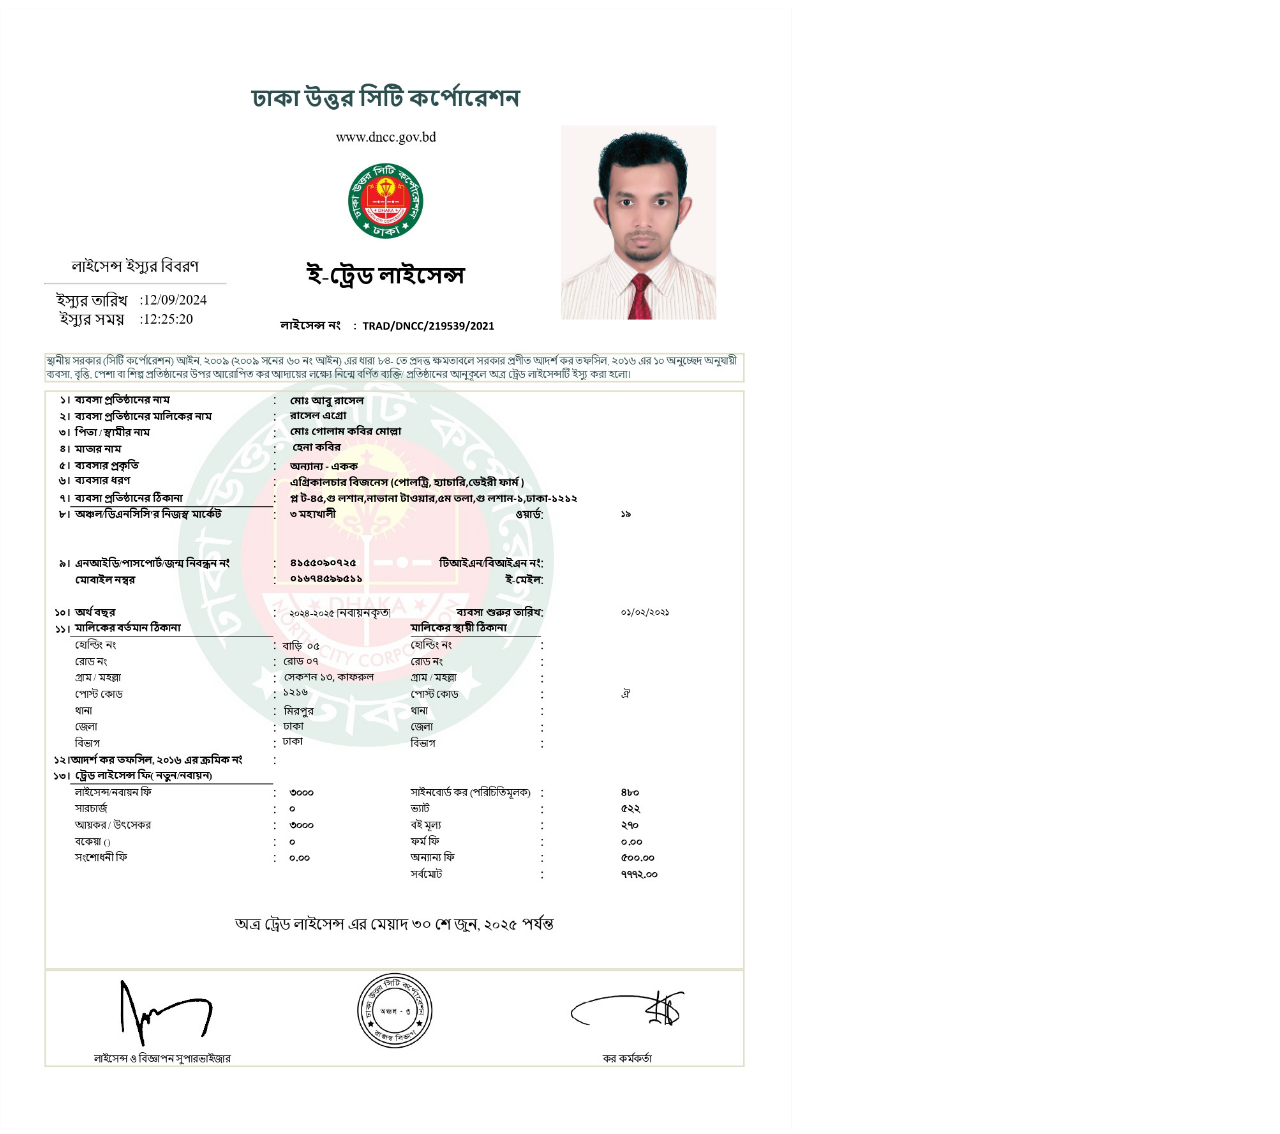
==== erevenue/verify_aburasel.html @ 947606eb "new verify upload" ====
<!DOCTYPE html>
<html lang="en">
<head>
    <meta charset="UTF-8">
    <meta name="viewport" content="width=device-width, initial-scale=1.0">
    <title>erevenue.dncc.gov.bd/Tradelicense</title>
</head>
<body>
<div class="responsive-svg">
    <svg xmlns="http://www.w3.org/2000/svg" xmlns:xlink="http://www.w3.org/1999/xlink" width="793" zoomAndPan="magnify" viewBox="0 0 595.5 842.249979" height="1122" preserveAspectRatio="xMidYMid meet" version="1.0">

        <defs><filter x="0%" y="0%" width="100%" height="100%" id="ca347795a6"><feColorMatrix values="0 0 0 0 1 0 0 0 0 1 0 0 0 0 1 0 0 0 1 0" color-interpolation-filters="sRGB"/></filter><g/><clipPath id="a474560cb1"><path d="M 0.015625 0 L 594.984375 0 L 594.984375 841.5 L 0.015625 841.5 Z M 0.015625 0 " clip-rule="nonzero"/></clipPath><mask id="fe76dacf97"><g filter="url(#ca347795a6)"><rect x="-59.55" width="714.6" fill="#000000" y="-84.224998" height="1010.699974" fill-opacity="0.06"/></g></mask><clipPath id="b9cc63bcd7"><path d="M 0.015625 0 L 594.984375 0 L 594.984375 841.5 L 0.015625 841.5 Z M 0.015625 0 " clip-rule="nonzero"/></clipPath><clipPath id="96a62cc7fd"><rect x="0" width="595" y="0" height="842"/></clipPath><clipPath id="a013ab4901"><path d="M 0.234375 0 L 594 0 L 594 841.5 L 0.234375 841.5 Z M 0.234375 0 " clip-rule="nonzero"/></clipPath><image x="0" y="0" width="1240" xlink:href="[data-uri]" id="14338bd825" height="1755" preserveAspectRatio="xMidYMid meet"/><clipPath id="6153fb9b30"><path d="M 393.550781 86.328125 L 550.882812 86.328125 L 550.882812 230.746094 L 393.550781 230.746094 Z M 393.550781 86.328125 " clip-rule="nonzero"/></clipPath><clipPath id="7b4accec4a"><path d="M 437 110.066406 L 528.777344 110.066406 L 528.777344 230.710938 L 437 230.710938 Z M 437 110.066406 " clip-rule="nonzero"/></clipPath><image x="0" y="0" width="492" xlink:href="[data-uri]" id="a92011d1c2" height="644" preserveAspectRatio="xMidYMid meet"/><clipPath id="199b1516e9"><path d="M 59.488281 59.472656 L 146.460938 59.472656 L 146.460938 175.546875 L 59.488281 175.546875 Z M 59.488281 59.472656 " clip-rule="nonzero"/></clipPath><clipPath id="2771f3cc74"><path d="M 421.1875 88 L 538 88 L 538 233.949219 L 421.1875 233.949219 Z M 421.1875 88 " clip-rule="nonzero"/></clipPath><image x="0" y="0" width="315" xlink:href="[data-uri]" id="2a05b6c22c" height="394" preserveAspectRatio="xMidYMid meet"/><clipPath id="799a0ade33"><path d="M 268.773438 228.710938 L 374.652344 228.710938 L 374.652344 249.574219 L 268.773438 249.574219 Z M 268.773438 228.710938 " clip-rule="nonzero"/></clipPath></defs><g clip-path="url(#a474560cb1)"><path fill="#ffffff" d="M 0.015625 0 L 594.984375 0 L 594.984375 841.5 L 0.015625 841.5 Z M 0.015625 0 " fill-opacity="1" fill-rule="nonzero"/><g mask="url(#fe76dacf97)"><g transform="matrix(1, 0, 0, 1, -0.000000000000000002, 0)"><g clip-path="url(#96a62cc7fd)"><g clip-path="url(#b9cc63bcd7)"><rect x="-131.01" width="857.52" fill="#eb8527" height="1212.839969" y="-185.294995" fill-opacity="1"/></g></g></g></g></g><g clip-path="url(#a013ab4901)"><g transform="matrix(0.47921, 0, 0, 0.479488, 0.232988, -0.000000000000109023)"><image x="0" y="0" width="1240" xlink:href="[data-uri]" height="1755" preserveAspectRatio="xMidYMid meet"/></g></g><g clip-path="url(#6153fb9b30)"><path fill="#ffffff" d="M 393.550781 86.328125 L 550.945312 86.328125 L 550.945312 230.746094 L 393.550781 230.746094 Z M 393.550781 86.328125 " fill-opacity="1" fill-rule="nonzero"/></g><g clip-path="url(#7b4accec4a)"><g transform="matrix(0.187333, 0, 0, 0.187333, 436.608273, 110.067606)"><image x="0" y="0" width="492" xlink:href="[data-uri]" height="644" preserveAspectRatio="xMidYMid meet"/></g></g><g clip-path="url(#199b1516e9)"><path fill="#ffffff" d="M 59.488281 59.472656 L 146.460938 59.472656 L 146.460938 175.664062 L 59.488281 175.664062 Z M 59.488281 59.472656 " fill-opacity="1" fill-rule="nonzero"/></g><g clip-path="url(#2771f3cc74)"><g transform="matrix(0.371098, 0, 0, 0.370863, 421.18679, 87.830251)"><image x="0" y="0" width="315" xlink:href="[data-uri]" height="394" preserveAspectRatio="xMidYMid meet"/></g></g><g clip-path="url(#799a0ade33)"><path fill="#ffffff" d="M 268.773438 228.710938 L 374.652344 228.710938 L 374.652344 249.574219 L 268.773438 249.574219 Z M 268.773438 228.710938 " fill-opacity="1" fill-rule="nonzero"/></g><g fill="#000000" fill-opacity="1"><g transform="translate(217.842954, 297.317217)"><g><path d="M 3.265625 -4.96875 L 3.265625 -4.09375 L 2.8125 -4.09375 C 2.570312 -3.976562 2.34375 -3.820312 2.125 -3.625 C 1.914062 -3.4375 1.742188 -3.210938 1.609375 -2.953125 C 1.484375 -2.703125 1.421875 -2.421875 1.421875 -2.109375 C 1.421875 -1.785156 1.46875 -1.53125 1.5625 -1.34375 C 1.65625 -1.164062 1.773438 -1.039062 1.921875 -0.96875 C 2.066406 -0.894531 2.210938 -0.859375 2.359375 -0.859375 C 2.453125 -0.859375 2.539062 -0.867188 2.625 -0.890625 C 2.71875 -0.910156 2.820312 -0.953125 2.9375 -1.015625 L 3.34375 -0.21875 C 3.164062 -0.113281 2.988281 -0.0390625 2.8125 0 C 2.644531 0.03125 2.46875 0.046875 2.28125 0.046875 C 1.6875 0.046875 1.210938 -0.132812 0.859375 -0.5 C 0.515625 -0.875 0.34375 -1.398438 0.34375 -2.078125 C 0.34375 -2.515625 0.429688 -2.921875 0.609375 -3.296875 C 0.785156 -3.671875 1.019531 -4.003906 1.3125 -4.296875 C 1.613281 -4.585938 1.945312 -4.8125 2.3125 -4.96875 Z M 3.265625 -4.96875 "/></g></g></g><g fill="#000000" fill-opacity="1"><g transform="translate(221.03227, 297.317217)"><g><path d="M 5.234375 -4.96875 L 5.234375 -4.09375 L 4.46875 -4.09375 L 4.46875 0 L 3.421875 0 L 3.421875 -1.21875 C 3.160156 -1.507812 2.898438 -1.742188 2.640625 -1.921875 C 2.378906 -2.109375 2.128906 -2.203125 1.890625 -2.203125 C 1.753906 -2.203125 1.640625 -2.171875 1.546875 -2.109375 C 1.453125 -2.046875 1.40625 -1.945312 1.40625 -1.8125 C 1.40625 -1.695312 1.445312 -1.597656 1.53125 -1.515625 C 1.613281 -1.429688 1.753906 -1.351562 1.953125 -1.28125 L 1.484375 -0.40625 C 1.117188 -0.539062 0.832031 -0.738281 0.625 -1 C 0.414062 -1.257812 0.3125 -1.539062 0.3125 -1.84375 C 0.3125 -2.101562 0.363281 -2.316406 0.46875 -2.484375 C 0.582031 -2.660156 0.726562 -2.796875 0.90625 -2.890625 C 1.09375 -2.984375 1.285156 -3.039062 1.484375 -3.0625 C 1.429688 -3.1875 1.351562 -3.285156 1.25 -3.359375 C 1.144531 -3.429688 1 -3.488281 0.8125 -3.53125 C 0.632812 -3.570312 0.40625 -3.609375 0.125 -3.640625 L 0.234375 -4.09375 L -0.078125 -4.09375 L -0.078125 -4.96875 Z M 3.421875 -4.09375 L 1.703125 -4.09375 C 1.953125 -3.976562 2.144531 -3.828125 2.28125 -3.640625 C 2.414062 -3.460938 2.503906 -3.222656 2.546875 -2.921875 C 2.835938 -2.804688 3.128906 -2.601562 3.421875 -2.3125 C 3.421875 -2.40625 3.421875 -2.5 3.421875 -2.59375 C 3.421875 -2.6875 3.421875 -2.773438 3.421875 -2.859375 Z M 3.421875 -4.09375 "/></g></g></g><g fill="#000000" fill-opacity="1"><g transform="translate(226.187923, 297.317217)"><g><path d="M 2.515625 -4.96875 L 2.515625 -4.09375 L 1.75 -4.09375 L 1.75 0 L 0.6875 0 L 0.6875 -3.546875 C 0.625 -3.710938 0.53125 -3.84375 0.40625 -3.9375 C 0.289062 -4.039062 0.140625 -4.09375 -0.046875 -4.09375 L -0.078125 -4.09375 L -0.078125 -4.96875 L 0.078125 -4.96875 C 0.203125 -4.96875 0.316406 -4.9375 0.421875 -4.875 C 0.523438 -4.8125 0.625 -4.675781 0.71875 -4.46875 C 0.707031 -4.5 0.695312 -4.5625 0.6875 -4.65625 C 0.6875 -4.75 0.6875 -4.832031 0.6875 -4.90625 L 0.6875 -5.5 L 1.546875 -5.5 L 1.734375 -4.96875 Z M 2.515625 -4.96875 "/></g></g></g><g fill="#000000" fill-opacity="1"><g transform="translate(228.617874, 297.317217)"><g><path d="M 0.515625 -3.796875 C 0.515625 -4.023438 0.566406 -4.226562 0.671875 -4.40625 C 0.785156 -4.582031 0.9375 -4.71875 1.125 -4.8125 C 1.3125 -4.914062 1.519531 -4.96875 1.75 -4.96875 C 1.988281 -4.96875 2.195312 -4.914062 2.375 -4.8125 C 2.5625 -4.71875 2.707031 -4.582031 2.8125 -4.40625 C 2.925781 -4.226562 2.984375 -4.023438 2.984375 -3.796875 C 2.984375 -3.554688 2.925781 -3.347656 2.8125 -3.171875 C 2.707031 -2.992188 2.5625 -2.851562 2.375 -2.75 C 2.195312 -2.644531 1.988281 -2.59375 1.75 -2.59375 C 1.519531 -2.59375 1.3125 -2.640625 1.125 -2.734375 C 0.9375 -2.835938 0.785156 -2.976562 0.671875 -3.15625 C 0.566406 -3.34375 0.515625 -3.554688 0.515625 -3.796875 Z M 1.3125 -3.796875 C 1.3125 -3.660156 1.351562 -3.550781 1.4375 -3.46875 C 1.519531 -3.394531 1.625 -3.359375 1.75 -3.359375 C 1.875 -3.359375 1.976562 -3.394531 2.0625 -3.46875 C 2.144531 -3.550781 2.1875 -3.660156 2.1875 -3.796875 C 2.1875 -3.910156 2.144531 -4.007812 2.0625 -4.09375 C 1.976562 -4.175781 1.875 -4.21875 1.75 -4.21875 C 1.625 -4.21875 1.519531 -4.175781 1.4375 -4.09375 C 1.351562 -4.007812 1.3125 -3.910156 1.3125 -3.796875 Z M 0.515625 -1.1875 C 0.515625 -1.414062 0.566406 -1.617188 0.671875 -1.796875 C 0.785156 -1.984375 0.9375 -2.125 1.125 -2.21875 C 1.3125 -2.320312 1.519531 -2.375 1.75 -2.375 C 1.988281 -2.375 2.195312 -2.320312 2.375 -2.21875 C 2.5625 -2.125 2.707031 -1.984375 2.8125 -1.796875 C 2.925781 -1.617188 2.984375 -1.414062 2.984375 -1.1875 C 2.984375 -0.957031 2.925781 -0.75 2.8125 -0.5625 C 2.707031 -0.382812 2.5625 -0.242188 2.375 -0.140625 C 2.195312 -0.046875 1.988281 0 1.75 0 C 1.519531 0 1.3125 -0.046875 1.125 -0.140625 C 0.9375 -0.242188 0.785156 -0.382812 0.671875 -0.5625 C 0.566406 -0.738281 0.515625 -0.945312 0.515625 -1.1875 Z M 1.3125 -1.1875 C 1.3125 -1.0625 1.351562 -0.957031 1.4375 -0.875 C 1.519531 -0.789062 1.625 -0.75 1.75 -0.75 C 1.875 -0.75 1.976562 -0.789062 2.0625 -0.875 C 2.144531 -0.957031 2.1875 -1.0625 2.1875 -1.1875 C 2.1875 -1.3125 2.144531 -1.414062 2.0625 -1.5 C 1.976562 -1.582031 1.875 -1.625 1.75 -1.625 C 1.625 -1.625 1.519531 -1.582031 1.4375 -1.5 C 1.351562 -1.414062 1.3125 -1.3125 1.3125 -1.1875 Z M 1.3125 -1.1875 "/></g></g></g><g fill="#000000" fill-opacity="1"><g transform="translate(232.118927, 297.317217)"><g/></g></g><g fill="#000000" fill-opacity="1"><g transform="translate(233.925985, 297.317217)"><g><path d="M 3.1875 -0.65625 C 2.75 -0.65625 2.335938 -0.738281 1.953125 -0.90625 C 1.578125 -1.082031 1.234375 -1.375 0.921875 -1.78125 C 0.617188 -2.1875 0.351562 -2.734375 0.125 -3.421875 L 1.125 -3.703125 C 1.289062 -3.203125 1.46875 -2.796875 1.65625 -2.484375 C 1.84375 -2.171875 2.054688 -1.941406 2.296875 -1.796875 C 2.535156 -1.648438 2.816406 -1.578125 3.140625 -1.578125 C 3.515625 -1.578125 3.789062 -1.648438 3.96875 -1.796875 C 4.144531 -1.941406 4.234375 -2.140625 4.234375 -2.390625 C 4.234375 -2.585938 4.175781 -2.742188 4.0625 -2.859375 C 3.957031 -2.972656 3.820312 -3.03125 3.65625 -3.03125 C 3.53125 -3.03125 3.4375 -3 3.375 -2.9375 C 3.3125 -2.882812 3.28125 -2.8125 3.28125 -2.71875 C 3.28125 -2.625 3.300781 -2.53125 3.34375 -2.4375 L 2.359375 -2.28125 C 2.304688 -2.382812 2.269531 -2.484375 2.25 -2.578125 C 2.226562 -2.671875 2.21875 -2.753906 2.21875 -2.828125 C 2.21875 -3.023438 2.253906 -3.1875 2.328125 -3.3125 C 2.398438 -3.445312 2.492188 -3.554688 2.609375 -3.640625 C 2.523438 -3.835938 2.347656 -3.988281 2.078125 -4.09375 L -0.078125 -4.09375 L -0.078125 -4.96875 L 7.796875 -4.96875 C 7.898438 -4.96875 8.003906 -4.929688 8.109375 -4.859375 C 8.210938 -4.785156 8.3125 -4.65625 8.40625 -4.46875 C 8.394531 -4.5 8.382812 -4.5625 8.375 -4.65625 C 8.375 -4.75 8.375 -4.832031 8.375 -4.90625 L 8.375 -5.5 L 9.234375 -5.5 L 9.421875 -4.96875 L 10.1875 -4.96875 L 10.1875 -4.09375 L 9.421875 -4.09375 L 9.421875 0 L 8.375 0 L 8.375 -3.546875 C 8.28125 -3.742188 8.1875 -3.882812 8.09375 -3.96875 C 8 -4.050781 7.882812 -4.09375 7.75 -4.09375 L 6.984375 -4.09375 L 6.984375 0 L 5.9375 0 C 5.8125 -0.238281 5.640625 -0.445312 5.421875 -0.625 C 5.203125 -0.8125 4.984375 -0.972656 4.765625 -1.109375 C 4.597656 -0.960938 4.382812 -0.847656 4.125 -0.765625 C 3.863281 -0.691406 3.550781 -0.65625 3.1875 -0.65625 Z M 5.296875 -2.265625 C 5.296875 -2.097656 5.269531 -1.9375 5.21875 -1.78125 C 5.53125 -1.570312 5.773438 -1.367188 5.953125 -1.171875 C 5.941406 -1.335938 5.9375 -1.523438 5.9375 -1.734375 L 5.9375 -4.09375 L 3.40625 -4.09375 C 3.476562 -4.03125 3.535156 -3.960938 3.578125 -3.890625 C 3.941406 -3.878906 4.25 -3.800781 4.5 -3.65625 C 4.75 -3.507812 4.941406 -3.316406 5.078125 -3.078125 C 5.222656 -2.835938 5.296875 -2.566406 5.296875 -2.265625 Z M 5.296875 -2.265625 "/></g></g></g><g fill="#000000" fill-opacity="1"><g transform="translate(244.02947, 297.317217)"><g><path d="M 5.109375 -4.96875 L 5.109375 -4.09375 L 4.34375 -4.09375 L 4.34375 0 L 3.28125 0 C 2.988281 -0.425781 2.601562 -0.773438 2.125 -1.046875 C 1.65625 -1.328125 1.125 -1.519531 0.53125 -1.625 L 0.125 -2.5625 C 0.59375 -2.820312 1.101562 -3.078125 1.65625 -3.328125 C 2.21875 -3.578125 2.769531 -3.773438 3.3125 -3.921875 L 3.3125 -4.09375 L -0.078125 -4.09375 L -0.078125 -4.96875 Z M 1.46875 -2.21875 C 1.769531 -2.164062 2.082031 -2.050781 2.40625 -1.875 C 2.726562 -1.707031 3.023438 -1.484375 3.296875 -1.203125 C 3.285156 -1.359375 3.28125 -1.507812 3.28125 -1.65625 L 3.28125 -2.96875 C 2.96875 -2.863281 2.664062 -2.75 2.375 -2.625 C 2.082031 -2.507812 1.78125 -2.375 1.46875 -2.21875 Z M 1.46875 -2.21875 "/></g></g></g><g fill="#000000" fill-opacity="1"><g transform="translate(249.0572, 297.317217)"><g><path d="M -2.453125 2.125 C -2.628906 2.125 -2.8125 2.09375 -3 2.03125 C -3.195312 1.96875 -3.363281 1.863281 -3.5 1.71875 C -3.632812 1.570312 -3.703125 1.378906 -3.703125 1.140625 C -3.703125 0.847656 -3.59375 0.613281 -3.375 0.4375 C -3.15625 0.257812 -2.832031 0.171875 -2.40625 0.171875 C -2.175781 0.171875 -1.957031 0.1875 -1.75 0.21875 L -1.75 -0.125 L -0.6875 -0.125 L -0.6875 0.265625 C -0.6875 0.367188 -0.691406 0.46875 -0.703125 0.5625 C -0.484375 0.675781 -0.253906 0.8125 -0.015625 0.96875 C 0.222656 1.125 0.472656 1.300781 0.734375 1.5 L 0.15625 2.171875 C -0.226562 1.816406 -0.585938 1.539062 -0.921875 1.34375 C -1.035156 1.550781 -1.210938 1.734375 -1.453125 1.890625 C -1.691406 2.046875 -2.023438 2.125 -2.453125 2.125 Z M -2.734375 1.171875 C -2.734375 1.347656 -2.613281 1.4375 -2.375 1.4375 C -2.195312 1.4375 -2.0625 1.382812 -1.96875 1.28125 C -1.882812 1.1875 -1.828125 1.070312 -1.796875 0.9375 C -1.960938 0.894531 -2.117188 0.875 -2.265625 0.875 C -2.429688 0.875 -2.550781 0.898438 -2.625 0.953125 C -2.695312 1.015625 -2.734375 1.085938 -2.734375 1.171875 Z M -2.734375 1.171875 "/></g></g></g><g fill="#000000" fill-opacity="1"><g transform="translate(249.05723, 297.317217)"><g/></g></g><g fill="#000000" fill-opacity="1"><g transform="translate(250.864288, 297.317217)"><g><path d="M 5.109375 -4.96875 L 5.109375 -4.09375 L 4.34375 -4.09375 L 4.34375 0 L 3.28125 0 C 2.988281 -0.425781 2.601562 -0.773438 2.125 -1.046875 C 1.65625 -1.328125 1.125 -1.519531 0.53125 -1.625 L 0.125 -2.5625 C 0.59375 -2.820312 1.101562 -3.078125 1.65625 -3.328125 C 2.21875 -3.578125 2.769531 -3.773438 3.3125 -3.921875 L 3.3125 -4.09375 L -0.078125 -4.09375 L -0.078125 -4.96875 Z M 1.46875 -2.21875 C 1.769531 -2.164062 2.082031 -2.050781 2.40625 -1.875 C 2.726562 -1.707031 3.023438 -1.484375 3.296875 -1.203125 C 3.285156 -1.359375 3.28125 -1.507812 3.28125 -1.65625 L 3.28125 -2.96875 C 2.96875 -2.863281 2.664062 -2.75 2.375 -2.625 C 2.082031 -2.507812 1.78125 -2.375 1.46875 -2.21875 Z M 1.359375 0.09375 C 1.203125 0.09375 1.066406 0.0351562 0.953125 -0.078125 C 0.835938 -0.191406 0.78125 -0.332031 0.78125 -0.5 C 0.78125 -0.664062 0.835938 -0.804688 0.953125 -0.921875 C 1.066406 -1.035156 1.203125 -1.09375 1.359375 -1.09375 C 1.523438 -1.09375 1.664062 -1.035156 1.78125 -0.921875 C 1.894531 -0.804688 1.953125 -0.664062 1.953125 -0.5 C 1.953125 -0.332031 1.894531 -0.191406 1.78125 -0.078125 C 1.664062 0.0351562 1.523438 0.09375 1.359375 0.09375 Z M 1.359375 0.09375 "/></g></g></g><g fill="#000000" fill-opacity="1"><g transform="translate(255.892049, 297.317217)"><g><path d="M 2.515625 -4.96875 L 2.515625 -4.09375 L 1.75 -4.09375 L 1.75 0 L 0.6875 0 L 0.6875 -3.546875 C 0.625 -3.710938 0.53125 -3.84375 0.40625 -3.9375 C 0.289062 -4.039062 0.140625 -4.09375 -0.046875 -4.09375 L -0.078125 -4.09375 L -0.078125 -4.96875 L 0.078125 -4.96875 C 0.203125 -4.96875 0.316406 -4.9375 0.421875 -4.875 C 0.523438 -4.8125 0.625 -4.675781 0.71875 -4.46875 C 0.707031 -4.5 0.695312 -4.5625 0.6875 -4.65625 C 0.6875 -4.75 0.6875 -4.832031 0.6875 -4.90625 L 0.6875 -5.5 L 1.546875 -5.5 L 1.734375 -4.96875 Z M 2.515625 -4.96875 "/></g></g></g><g fill="#000000" fill-opacity="1"><g transform="translate(258.322001, 297.317217)"><g><path d="M 3.265625 -4.96875 L 3.265625 -4.09375 L 2.8125 -4.09375 C 2.570312 -3.976562 2.34375 -3.820312 2.125 -3.625 C 1.914062 -3.4375 1.742188 -3.210938 1.609375 -2.953125 C 1.484375 -2.703125 1.421875 -2.421875 1.421875 -2.109375 C 1.421875 -1.785156 1.46875 -1.53125 1.5625 -1.34375 C 1.65625 -1.164062 1.773438 -1.039062 1.921875 -0.96875 C 2.066406 -0.894531 2.210938 -0.859375 2.359375 -0.859375 C 2.453125 -0.859375 2.539062 -0.867188 2.625 -0.890625 C 2.71875 -0.910156 2.820312 -0.953125 2.9375 -1.015625 L 3.34375 -0.21875 C 3.164062 -0.113281 2.988281 -0.0390625 2.8125 0 C 2.644531 0.03125 2.46875 0.046875 2.28125 0.046875 C 1.6875 0.046875 1.210938 -0.132812 0.859375 -0.5 C 0.515625 -0.875 0.34375 -1.398438 0.34375 -2.078125 C 0.34375 -2.503906 0.425781 -2.890625 0.59375 -3.234375 C 0.769531 -3.585938 1.007812 -3.878906 1.3125 -4.109375 C 1.1875 -4.097656 1 -4.09375 0.75 -4.09375 L -0.078125 -4.09375 L -0.078125 -4.96875 Z M 3.265625 -4.96875 "/></g></g></g><g fill="#000000" fill-opacity="1"><g transform="translate(261.511317, 297.317217)"><g><path d="M 5.75 -4.96875 L 5.75 -4.09375 L 4.96875 -4.09375 L 4.96875 0 L 3.921875 0 L 3.921875 -2.40625 C 3.796875 -2.53125 3.679688 -2.59375 3.578125 -2.59375 C 3.503906 -2.59375 3.441406 -2.570312 3.390625 -2.53125 C 3.335938 -2.5 3.273438 -2.425781 3.203125 -2.3125 C 3.128906 -2.195312 3.019531 -2.03125 2.875 -1.8125 C 2.644531 -1.445312 2.4375 -1.191406 2.25 -1.046875 C 2.0625 -0.898438 1.828125 -0.828125 1.546875 -0.828125 C 1.304688 -0.828125 1.078125 -0.890625 0.859375 -1.015625 C 0.648438 -1.140625 0.4375 -1.390625 0.21875 -1.765625 L 0.953125 -2.21875 C 1.066406 -2.050781 1.160156 -1.929688 1.234375 -1.859375 C 1.304688 -1.785156 1.394531 -1.75 1.5 -1.75 C 1.5625 -1.75 1.625 -1.765625 1.6875 -1.796875 C 1.75 -1.828125 1.828125 -1.910156 1.921875 -2.046875 C 1.878906 -2.347656 1.832031 -2.59375 1.78125 -2.78125 C 1.726562 -2.96875 1.640625 -3.109375 1.515625 -3.203125 C 1.390625 -3.316406 1.21875 -3.398438 1 -3.453125 C 0.789062 -3.503906 0.523438 -3.550781 0.203125 -3.59375 L 0.359375 -4.09375 L -0.078125 -4.09375 L -0.078125 -4.96875 Z M 3.921875 -4.09375 L 1.640625 -4.09375 C 1.953125 -4 2.171875 -3.863281 2.296875 -3.6875 C 2.421875 -3.519531 2.503906 -3.28125 2.546875 -2.96875 C 2.660156 -3.15625 2.773438 -3.285156 2.890625 -3.359375 C 3.003906 -3.441406 3.140625 -3.484375 3.296875 -3.484375 C 3.421875 -3.484375 3.53125 -3.457031 3.625 -3.40625 C 3.726562 -3.363281 3.832031 -3.296875 3.9375 -3.203125 C 3.925781 -3.273438 3.921875 -3.351562 3.921875 -3.4375 C 3.921875 -3.519531 3.921875 -3.601562 3.921875 -3.6875 Z M 3.921875 -4.09375 "/></g></g></g><g fill="#000000" fill-opacity="1"><g transform="translate(267.17055, 297.317217)"><g><path d="M 6.28125 -4.96875 L 6.28125 -4.09375 L 5.515625 -4.09375 L 5.515625 0 L 4.46875 0 L 4.46875 -2.375 C 4.394531 -2.445312 4.316406 -2.503906 4.234375 -2.546875 C 4.160156 -2.597656 4.070312 -2.625 3.96875 -2.625 C 3.882812 -2.625 3.796875 -2.59375 3.703125 -2.53125 C 3.609375 -2.46875 3.5625 -2.328125 3.5625 -2.109375 C 3.5625 -2.015625 3.566406 -1.929688 3.578125 -1.859375 L 2.6875 -1.796875 C 2.632812 -2.054688 2.535156 -2.265625 2.390625 -2.421875 C 2.242188 -2.578125 2.050781 -2.65625 1.8125 -2.65625 C 1.65625 -2.65625 1.53125 -2.617188 1.4375 -2.546875 C 1.351562 -2.472656 1.3125 -2.367188 1.3125 -2.234375 C 1.3125 -2.046875 1.390625 -1.894531 1.546875 -1.78125 C 1.703125 -1.675781 1.890625 -1.59375 2.109375 -1.53125 L 1.796875 -0.625 C 1.316406 -0.757812 0.9375 -0.960938 0.65625 -1.234375 C 0.375 -1.515625 0.234375 -1.863281 0.234375 -2.28125 C 0.234375 -2.550781 0.296875 -2.78125 0.421875 -2.96875 C 0.554688 -3.15625 0.734375 -3.300781 0.953125 -3.40625 C 1.171875 -3.507812 1.410156 -3.5625 1.671875 -3.5625 C 1.960938 -3.5625 2.207031 -3.515625 2.40625 -3.421875 C 2.601562 -3.335938 2.804688 -3.207031 3.015625 -3.03125 C 3.078125 -3.1875 3.175781 -3.304688 3.3125 -3.390625 C 3.457031 -3.484375 3.609375 -3.53125 3.765625 -3.53125 C 3.898438 -3.53125 4.023438 -3.507812 4.140625 -3.46875 C 4.265625 -3.425781 4.378906 -3.363281 4.484375 -3.28125 C 4.472656 -3.425781 4.46875 -3.5625 4.46875 -3.6875 L 4.46875 -4.09375 L -0.078125 -4.09375 L -0.078125 -4.96875 Z M 6.28125 -4.96875 "/></g></g></g><g fill="#000000" fill-opacity="1"><g transform="translate(217.854662, 308.49336)"><g><path d="M 5.109375 -4.96875 L 5.109375 -4.09375 L 4.328125 -4.09375 L 4.328125 0 L 3.28125 0 C 2.976562 -0.425781 2.59375 -0.773438 2.125 -1.046875 C 1.65625 -1.328125 1.125 -1.519531 0.53125 -1.625 L 0.125 -2.5625 C 0.59375 -2.820312 1.101562 -3.070312 1.65625 -3.3125 C 2.207031 -3.5625 2.757812 -3.757812 3.3125 -3.90625 L 3.3125 -4.09375 L -0.078125 -4.09375 L -0.078125 -4.96875 Z M 1.46875 -2.21875 C 1.769531 -2.15625 2.082031 -2.039062 2.40625 -1.875 C 2.726562 -1.707031 3.023438 -1.484375 3.296875 -1.203125 C 3.285156 -1.359375 3.28125 -1.507812 3.28125 -1.65625 L 3.28125 -2.96875 C 2.96875 -2.863281 2.664062 -2.75 2.375 -2.625 C 2.082031 -2.5 1.78125 -2.363281 1.46875 -2.21875 Z M 1.359375 0.09375 C 1.191406 0.09375 1.050781 0.0351562 0.9375 -0.078125 C 0.820312 -0.191406 0.765625 -0.332031 0.765625 -0.5 C 0.765625 -0.664062 0.820312 -0.804688 0.9375 -0.921875 C 1.050781 -1.035156 1.191406 -1.09375 1.359375 -1.09375 C 1.523438 -1.09375 1.660156 -1.035156 1.765625 -0.921875 C 1.878906 -0.804688 1.9375 -0.664062 1.9375 -0.5 C 1.9375 -0.332031 1.878906 -0.191406 1.765625 -0.078125 C 1.660156 0.0351562 1.523438 0.09375 1.359375 0.09375 Z M 1.359375 0.09375 "/></g></g></g><g fill="#000000" fill-opacity="1"><g transform="translate(222.877327, 308.49336)"><g><path d="M 2.5 -4.96875 L 2.5 -4.09375 L 1.734375 -4.09375 L 1.734375 0 L 0.6875 0 L 0.6875 -3.546875 C 0.625 -3.710938 0.53125 -3.84375 0.40625 -3.9375 C 0.289062 -4.039062 0.140625 -4.09375 -0.046875 -4.09375 L -0.078125 -4.09375 L -0.078125 -4.96875 L 0.078125 -4.96875 C 0.203125 -4.96875 0.316406 -4.9375 0.421875 -4.875 C 0.523438 -4.8125 0.625 -4.675781 0.71875 -4.46875 C 0.707031 -4.488281 0.695312 -4.546875 0.6875 -4.640625 C 0.6875 -4.742188 0.6875 -4.828125 0.6875 -4.890625 L 0.6875 -5.5 L 1.546875 -5.5 L 1.734375 -4.96875 Z M 2.5 -4.96875 "/></g></g></g><g fill="#000000" fill-opacity="1"><g transform="translate(225.304814, 308.49336)"><g><path d="M 3.265625 -4.96875 L 3.265625 -4.09375 L 2.8125 -4.09375 C 2.5625 -3.96875 2.332031 -3.8125 2.125 -3.625 C 1.914062 -3.4375 1.742188 -3.210938 1.609375 -2.953125 C 1.472656 -2.703125 1.40625 -2.414062 1.40625 -2.09375 C 1.40625 -1.78125 1.453125 -1.53125 1.546875 -1.34375 C 1.648438 -1.164062 1.769531 -1.039062 1.90625 -0.96875 C 2.050781 -0.894531 2.195312 -0.859375 2.34375 -0.859375 C 2.4375 -0.859375 2.53125 -0.867188 2.625 -0.890625 C 2.71875 -0.910156 2.820312 -0.945312 2.9375 -1 L 3.34375 -0.21875 C 3.164062 -0.113281 2.988281 -0.0390625 2.8125 0 C 2.644531 0.03125 2.46875 0.046875 2.28125 0.046875 C 1.6875 0.046875 1.210938 -0.132812 0.859375 -0.5 C 0.515625 -0.863281 0.34375 -1.390625 0.34375 -2.078125 C 0.34375 -2.492188 0.425781 -2.875 0.59375 -3.21875 C 0.769531 -3.570312 1.007812 -3.867188 1.3125 -4.109375 C 1.1875 -4.097656 1 -4.09375 0.75 -4.09375 L -0.078125 -4.09375 L -0.078125 -4.96875 Z M 3.265625 -4.96875 "/></g></g></g><g fill="#000000" fill-opacity="1"><g transform="translate(228.490896, 308.49336)"><g><path d="M 5.734375 -4.96875 L 5.734375 -4.09375 L 4.96875 -4.09375 L 4.96875 0 L 3.90625 0 L 3.90625 -2.40625 C 3.78125 -2.53125 3.664062 -2.59375 3.5625 -2.59375 C 3.5 -2.59375 3.441406 -2.570312 3.390625 -2.53125 C 3.335938 -2.5 3.269531 -2.425781 3.1875 -2.3125 C 3.113281 -2.195312 3.007812 -2.023438 2.875 -1.796875 C 2.644531 -1.441406 2.4375 -1.191406 2.25 -1.046875 C 2.0625 -0.898438 1.828125 -0.828125 1.546875 -0.828125 C 1.304688 -0.828125 1.078125 -0.890625 0.859375 -1.015625 C 0.648438 -1.140625 0.4375 -1.390625 0.21875 -1.765625 L 0.953125 -2.21875 C 1.066406 -2.050781 1.160156 -1.929688 1.234375 -1.859375 C 1.304688 -1.785156 1.394531 -1.75 1.5 -1.75 C 1.5625 -1.75 1.625 -1.765625 1.6875 -1.796875 C 1.75 -1.828125 1.828125 -1.910156 1.921875 -2.046875 C 1.878906 -2.347656 1.828125 -2.585938 1.765625 -2.765625 C 1.710938 -2.953125 1.628906 -3.097656 1.515625 -3.203125 C 1.390625 -3.316406 1.21875 -3.398438 1 -3.453125 C 0.789062 -3.503906 0.523438 -3.550781 0.203125 -3.59375 L 0.359375 -4.09375 L -0.078125 -4.09375 L -0.078125 -4.96875 Z M 3.90625 -4.09375 L 1.640625 -4.09375 C 1.941406 -3.988281 2.15625 -3.851562 2.28125 -3.6875 C 2.40625 -3.519531 2.488281 -3.28125 2.53125 -2.96875 C 2.65625 -3.15625 2.773438 -3.285156 2.890625 -3.359375 C 3.003906 -3.441406 3.140625 -3.484375 3.296875 -3.484375 C 3.410156 -3.484375 3.515625 -3.457031 3.609375 -3.40625 C 3.710938 -3.363281 3.816406 -3.296875 3.921875 -3.203125 C 3.921875 -3.273438 3.914062 -3.351562 3.90625 -3.4375 C 3.90625 -3.519531 3.90625 -3.601562 3.90625 -3.6875 Z M 3.90625 -4.09375 "/></g></g></g><g fill="#000000" fill-opacity="1"><g transform="translate(234.144393, 308.49336)"><g><path d="M 6.28125 -4.96875 L 6.28125 -4.09375 L 5.515625 -4.09375 L 5.515625 0 L 4.453125 0 L 4.453125 -2.375 C 4.378906 -2.445312 4.300781 -2.503906 4.21875 -2.546875 C 4.144531 -2.597656 4.0625 -2.625 3.96875 -2.625 C 3.882812 -2.625 3.789062 -2.585938 3.6875 -2.515625 C 3.59375 -2.453125 3.546875 -2.316406 3.546875 -2.109375 C 3.546875 -2.015625 3.554688 -1.929688 3.578125 -1.859375 L 2.671875 -1.796875 C 2.628906 -2.054688 2.535156 -2.265625 2.390625 -2.421875 C 2.242188 -2.578125 2.046875 -2.65625 1.796875 -2.65625 C 1.648438 -2.65625 1.53125 -2.613281 1.4375 -2.53125 C 1.351562 -2.457031 1.3125 -2.359375 1.3125 -2.234375 C 1.3125 -2.046875 1.382812 -1.894531 1.53125 -1.78125 C 1.6875 -1.675781 1.875 -1.59375 2.09375 -1.53125 L 1.796875 -0.625 C 1.304688 -0.757812 0.921875 -0.960938 0.640625 -1.234375 C 0.367188 -1.515625 0.234375 -1.863281 0.234375 -2.28125 C 0.234375 -2.539062 0.296875 -2.765625 0.421875 -2.953125 C 0.554688 -3.148438 0.734375 -3.300781 0.953125 -3.40625 C 1.171875 -3.507812 1.410156 -3.5625 1.671875 -3.5625 C 1.953125 -3.5625 2.191406 -3.515625 2.390625 -3.421875 C 2.597656 -3.335938 2.800781 -3.203125 3 -3.015625 C 3.0625 -3.179688 3.160156 -3.304688 3.296875 -3.390625 C 3.441406 -3.472656 3.597656 -3.515625 3.765625 -3.515625 C 3.898438 -3.515625 4.023438 -3.492188 4.140625 -3.453125 C 4.253906 -3.410156 4.363281 -3.351562 4.46875 -3.28125 C 4.457031 -3.414062 4.453125 -3.550781 4.453125 -3.6875 L 4.453125 -4.09375 L -0.078125 -4.09375 L -0.078125 -4.96875 Z M 6.28125 -4.96875 "/></g></g></g><g fill="#000000" fill-opacity="1"><g transform="translate(240.340874, 308.49336)"><g/></g></g><g fill="#000000" fill-opacity="1"><g transform="translate(242.146094, 308.49336)"><g><path d="M 4.25 -5.015625 C 4.507812 -5.015625 4.71875 -4.988281 4.875 -4.9375 C 5.039062 -4.882812 5.1875 -4.8125 5.3125 -4.71875 C 5.414062 -4.625 5.503906 -4.503906 5.578125 -4.359375 C 5.648438 -4.210938 5.6875 -3.988281 5.6875 -3.6875 L 5.6875 0 L 4.640625 0 C 4.554688 -0.1875 4.453125 -0.320312 4.328125 -0.40625 C 4.203125 -0.488281 4.015625 -0.53125 3.765625 -0.53125 C 3.566406 -0.53125 3.382812 -0.519531 3.21875 -0.5 C 3.050781 -0.476562 2.882812 -0.457031 2.71875 -0.4375 C 2.550781 -0.425781 2.367188 -0.421875 2.171875 -0.421875 C 1.941406 -0.421875 1.710938 -0.4375 1.484375 -0.46875 C 1.265625 -0.507812 1.0625 -0.585938 0.875 -0.703125 C 0.6875 -0.828125 0.535156 -1.003906 0.421875 -1.234375 C 0.304688 -1.472656 0.25 -1.78125 0.25 -2.15625 C 0.25 -2.289062 0.253906 -2.4375 0.265625 -2.59375 C 0.285156 -2.75 0.3125 -2.890625 0.34375 -3.015625 L 1.375 -2.875 C 1.351562 -2.800781 1.332031 -2.707031 1.3125 -2.59375 C 1.300781 -2.488281 1.296875 -2.363281 1.296875 -2.21875 C 1.296875 -1.957031 1.34375 -1.757812 1.4375 -1.625 C 1.539062 -1.5 1.671875 -1.414062 1.828125 -1.375 C 1.984375 -1.34375 2.148438 -1.328125 2.328125 -1.328125 C 2.578125 -1.328125 2.804688 -1.34375 3.015625 -1.375 C 3.222656 -1.414062 3.425781 -1.4375 3.625 -1.4375 C 3.832031 -1.4375 4.007812 -1.410156 4.15625 -1.359375 C 4.3125 -1.304688 4.46875 -1.195312 4.625 -1.03125 L 4.625 -3.46875 C 4.625 -3.632812 4.613281 -3.753906 4.59375 -3.828125 C 4.570312 -3.910156 4.539062 -3.976562 4.5 -4.03125 C 4.425781 -4.101562 4.3125 -4.140625 4.15625 -4.140625 C 4.007812 -4.140625 3.875 -4.101562 3.75 -4.03125 C 3.625 -3.96875 3.515625 -3.882812 3.421875 -3.78125 C 3.328125 -3.6875 3.25 -3.585938 3.1875 -3.484375 C 3.132812 -3.378906 3.109375 -3.289062 3.109375 -3.21875 C 3.109375 -3.144531 3.128906 -3.082031 3.171875 -3.03125 C 3.222656 -2.988281 3.332031 -2.96875 3.5 -2.96875 C 3.5625 -2.96875 3.613281 -2.96875 3.65625 -2.96875 C 3.695312 -2.976562 3.742188 -2.988281 3.796875 -3 L 3.84375 -2.140625 C 3.78125 -2.117188 3.695312 -2.097656 3.59375 -2.078125 C 3.488281 -2.066406 3.363281 -2.0625 3.21875 -2.0625 C 2.894531 -2.0625 2.617188 -2.144531 2.390625 -2.3125 C 2.171875 -2.476562 2.0625 -2.734375 2.0625 -3.078125 C 2.0625 -3.296875 2.117188 -3.519531 2.234375 -3.75 C 2.347656 -3.976562 2.503906 -4.1875 2.703125 -4.375 C 2.910156 -4.5625 3.144531 -4.710938 3.40625 -4.828125 C 3.664062 -4.953125 3.945312 -5.015625 4.25 -5.015625 Z M 4.25 -5.015625 "/></g></g></g><g fill="#000000" fill-opacity="1"><g transform="translate(248.510265, 308.49336)"><g><path d="M 3.265625 -4.96875 L 3.265625 -4.09375 L 2.8125 -4.09375 C 2.5625 -3.96875 2.332031 -3.8125 2.125 -3.625 C 1.914062 -3.4375 1.742188 -3.210938 1.609375 -2.953125 C 1.472656 -2.703125 1.40625 -2.414062 1.40625 -2.09375 C 1.40625 -1.78125 1.453125 -1.53125 1.546875 -1.34375 C 1.648438 -1.164062 1.769531 -1.039062 1.90625 -0.96875 C 2.050781 -0.894531 2.195312 -0.859375 2.34375 -0.859375 C 2.4375 -0.859375 2.53125 -0.867188 2.625 -0.890625 C 2.71875 -0.910156 2.820312 -0.945312 2.9375 -1 L 3.34375 -0.21875 C 3.164062 -0.113281 2.988281 -0.0390625 2.8125 0 C 2.644531 0.03125 2.46875 0.046875 2.28125 0.046875 C 1.6875 0.046875 1.210938 -0.132812 0.859375 -0.5 C 0.515625 -0.863281 0.34375 -1.390625 0.34375 -2.078125 C 0.34375 -2.492188 0.425781 -2.875 0.59375 -3.21875 C 0.769531 -3.570312 1.007812 -3.867188 1.3125 -4.109375 C 1.1875 -4.097656 1 -4.09375 0.75 -4.09375 L -0.078125 -4.09375 L -0.078125 -4.96875 Z M 3.265625 -4.96875 "/></g></g></g><g fill="#000000" fill-opacity="1"><g transform="translate(251.696347, 308.49336)"><g><path d="M 5.390625 0.34375 L 4.34375 0.34375 C 4.238281 0.0390625 3.960938 -0.109375 3.515625 -0.109375 C 3.296875 -0.109375 3.054688 -0.0820312 2.796875 -0.03125 C 2.535156 0.0078125 2.253906 0.03125 1.953125 0.03125 C 1.773438 0.03125 1.585938 0.0078125 1.390625 -0.03125 C 1.191406 -0.0703125 1.003906 -0.144531 0.828125 -0.25 C 0.660156 -0.363281 0.519531 -0.523438 0.40625 -0.734375 C 0.300781 -0.953125 0.25 -1.238281 0.25 -1.59375 C 0.25 -1.707031 0.253906 -1.828125 0.265625 -1.953125 C 0.273438 -2.085938 0.296875 -2.207031 0.328125 -2.3125 L 1.34375 -2.171875 C 1.320312 -2.097656 1.300781 -2.003906 1.28125 -1.890625 C 1.269531 -1.785156 1.265625 -1.695312 1.265625 -1.625 C 1.265625 -1.394531 1.300781 -1.222656 1.375 -1.109375 C 1.457031 -1.003906 1.5625 -0.9375 1.6875 -0.90625 C 1.820312 -0.875 1.960938 -0.859375 2.109375 -0.859375 C 2.367188 -0.859375 2.601562 -0.878906 2.8125 -0.921875 C 3.019531 -0.972656 3.242188 -1 3.484375 -1 C 3.648438 -1 3.804688 -0.960938 3.953125 -0.890625 C 4.109375 -0.816406 4.234375 -0.707031 4.328125 -0.5625 L 4.328125 -3.125 C 4.179688 -3.300781 4.023438 -3.460938 3.859375 -3.609375 C 3.691406 -3.765625 3.507812 -3.890625 3.3125 -3.984375 C 3.113281 -4.085938 2.90625 -4.140625 2.6875 -4.140625 C 2.476562 -4.140625 2.304688 -4.097656 2.171875 -4.015625 C 2.035156 -3.941406 1.90625 -3.847656 1.78125 -3.734375 C 1.875 -3.765625 1.96875 -3.789062 2.0625 -3.8125 C 2.164062 -3.832031 2.28125 -3.84375 2.40625 -3.84375 C 2.769531 -3.84375 3.046875 -3.742188 3.234375 -3.546875 C 3.421875 -3.347656 3.515625 -3.113281 3.515625 -2.84375 C 3.515625 -2.550781 3.410156 -2.273438 3.203125 -2.015625 C 2.992188 -1.753906 2.679688 -1.5 2.265625 -1.25 L 1.671875 -2.09375 C 1.910156 -2.207031 2.109375 -2.328125 2.265625 -2.453125 C 2.429688 -2.578125 2.515625 -2.707031 2.515625 -2.84375 C 2.515625 -3.039062 2.390625 -3.140625 2.140625 -3.140625 C 1.941406 -3.140625 1.707031 -3.070312 1.4375 -2.9375 L 0.609375 -3.59375 C 0.878906 -4.007812 1.179688 -4.347656 1.515625 -4.609375 C 1.847656 -4.878906 2.222656 -5.015625 2.640625 -5.015625 C 2.960938 -5.015625 3.253906 -4.945312 3.515625 -4.8125 C 3.785156 -4.675781 4.0625 -4.472656 4.34375 -4.203125 C 4.34375 -4.265625 4.335938 -4.332031 4.328125 -4.40625 C 4.328125 -4.488281 4.328125 -4.578125 4.328125 -4.671875 L 4.328125 -5.5 L 5.203125 -5.5 L 5.375 -4.96875 L 6.15625 -4.96875 L 6.15625 -4.09375 L 5.390625 -4.09375 Z M 5.390625 0.34375 "/></g></g></g><g fill="#000000" fill-opacity="1"><g transform="translate(257.773046, 308.49336)"><g><path d="M 2.5 -4.96875 L 2.5 -4.09375 L 1.734375 -4.09375 L 1.734375 0 L 0.6875 0 L 0.6875 -3.546875 C 0.625 -3.710938 0.53125 -3.84375 0.40625 -3.9375 C 0.289062 -4.039062 0.140625 -4.09375 -0.046875 -4.09375 L -0.078125 -4.09375 L -0.078125 -4.96875 L 0.078125 -4.96875 C 0.203125 -4.96875 0.316406 -4.9375 0.421875 -4.875 C 0.523438 -4.8125 0.625 -4.675781 0.71875 -4.46875 C 0.707031 -4.488281 0.695312 -4.546875 0.6875 -4.640625 C 0.6875 -4.742188 0.6875 -4.828125 0.6875 -4.890625 L 0.6875 -5.5 L 1.546875 -5.5 L 1.734375 -4.96875 Z M 2.5 -4.96875 "/></g></g></g><g fill="#000000" fill-opacity="1"><g transform="translate(217.86637, 320.382695)"><g><path d="M 3.265625 -4.96875 L 3.265625 -4.09375 L 2.8125 -4.09375 C 2.5625 -3.96875 2.332031 -3.8125 2.125 -3.625 C 1.914062 -3.4375 1.742188 -3.210938 1.609375 -2.953125 C 1.472656 -2.703125 1.40625 -2.414062 1.40625 -2.09375 C 1.40625 -1.78125 1.453125 -1.53125 1.546875 -1.34375 C 1.648438 -1.164062 1.769531 -1.039062 1.90625 -0.96875 C 2.050781 -0.894531 2.195312 -0.859375 2.34375 -0.859375 C 2.4375 -0.859375 2.53125 -0.867188 2.625 -0.890625 C 2.71875 -0.910156 2.820312 -0.945312 2.9375 -1 L 3.34375 -0.21875 C 3.164062 -0.113281 2.988281 -0.0390625 2.8125 0 C 2.644531 0.03125 2.46875 0.046875 2.28125 0.046875 C 1.6875 0.046875 1.210938 -0.132812 0.859375 -0.5 C 0.515625 -0.863281 0.34375 -1.390625 0.34375 -2.078125 C 0.34375 -2.515625 0.429688 -2.921875 0.609375 -3.296875 C 0.785156 -3.671875 1.019531 -4.003906 1.3125 -4.296875 C 1.601562 -4.585938 1.9375 -4.8125 2.3125 -4.96875 Z M 3.265625 -4.96875 "/></g></g></g><g fill="#000000" fill-opacity="1"><g transform="translate(221.052452, 320.382695)"><g><path d="M 5.234375 -4.96875 L 5.234375 -4.09375 L 4.46875 -4.09375 L 4.46875 0 L 3.40625 0 L 3.40625 -1.21875 C 3.15625 -1.507812 2.898438 -1.742188 2.640625 -1.921875 C 2.378906 -2.109375 2.128906 -2.203125 1.890625 -2.203125 C 1.742188 -2.203125 1.625 -2.164062 1.53125 -2.09375 C 1.445312 -2.03125 1.40625 -1.9375 1.40625 -1.8125 C 1.40625 -1.695312 1.445312 -1.597656 1.53125 -1.515625 C 1.613281 -1.429688 1.753906 -1.351562 1.953125 -1.28125 L 1.484375 -0.40625 C 1.117188 -0.539062 0.832031 -0.738281 0.625 -1 C 0.414062 -1.257812 0.3125 -1.539062 0.3125 -1.84375 C 0.3125 -2.101562 0.363281 -2.316406 0.46875 -2.484375 C 0.582031 -2.648438 0.726562 -2.78125 0.90625 -2.875 C 1.09375 -2.96875 1.285156 -3.03125 1.484375 -3.0625 C 1.429688 -3.175781 1.347656 -3.269531 1.234375 -3.34375 C 1.128906 -3.414062 0.988281 -3.472656 0.8125 -3.515625 C 0.632812 -3.554688 0.40625 -3.597656 0.125 -3.640625 L 0.234375 -4.09375 L -0.078125 -4.09375 L -0.078125 -4.96875 Z M 3.40625 -4.09375 L 1.703125 -4.09375 C 1.941406 -3.976562 2.128906 -3.828125 2.265625 -3.640625 C 2.410156 -3.453125 2.5 -3.210938 2.53125 -2.921875 C 2.832031 -2.796875 3.128906 -2.59375 3.421875 -2.3125 C 3.410156 -2.40625 3.40625 -2.492188 3.40625 -2.578125 C 3.40625 -2.671875 3.40625 -2.757812 3.40625 -2.84375 Z M 3.40625 -4.09375 "/></g></g></g><g fill="#000000" fill-opacity="1"><g transform="translate(226.202879, 320.382695)"><g><path d="M 2.5 -4.96875 L 2.5 -4.09375 L 1.734375 -4.09375 L 1.734375 0 L 0.6875 0 L 0.6875 -3.546875 C 0.625 -3.710938 0.53125 -3.84375 0.40625 -3.9375 C 0.289062 -4.039062 0.140625 -4.09375 -0.046875 -4.09375 L -0.078125 -4.09375 L -0.078125 -4.96875 L 0.078125 -4.96875 C 0.203125 -4.96875 0.316406 -4.9375 0.421875 -4.875 C 0.523438 -4.8125 0.625 -4.675781 0.71875 -4.46875 C 0.707031 -4.488281 0.695312 -4.546875 0.6875 -4.640625 C 0.6875 -4.742188 0.6875 -4.828125 0.6875 -4.890625 L 0.6875 -5.5 L 1.546875 -5.5 L 1.734375 -4.96875 Z M 2.5 -4.96875 "/></g></g></g><g fill="#000000" fill-opacity="1"><g transform="translate(228.630367, 320.382695)"><g><path d="M 0.515625 -3.78125 C 0.515625 -4.019531 0.566406 -4.222656 0.671875 -4.390625 C 0.785156 -4.566406 0.929688 -4.707031 1.109375 -4.8125 C 1.296875 -4.914062 1.507812 -4.96875 1.75 -4.96875 C 1.976562 -4.96875 2.1875 -4.914062 2.375 -4.8125 C 2.5625 -4.707031 2.707031 -4.566406 2.8125 -4.390625 C 2.925781 -4.222656 2.984375 -4.019531 2.984375 -3.78125 C 2.984375 -3.550781 2.925781 -3.34375 2.8125 -3.15625 C 2.707031 -2.976562 2.5625 -2.835938 2.375 -2.734375 C 2.1875 -2.640625 1.976562 -2.59375 1.75 -2.59375 C 1.507812 -2.59375 1.296875 -2.640625 1.109375 -2.734375 C 0.929688 -2.835938 0.785156 -2.976562 0.671875 -3.15625 C 0.566406 -3.34375 0.515625 -3.550781 0.515625 -3.78125 Z M 1.3125 -3.78125 C 1.3125 -3.65625 1.351562 -3.550781 1.4375 -3.46875 C 1.519531 -3.382812 1.625 -3.34375 1.75 -3.34375 C 1.875 -3.34375 1.976562 -3.382812 2.0625 -3.46875 C 2.144531 -3.550781 2.1875 -3.65625 2.1875 -3.78125 C 2.1875 -3.90625 2.144531 -4.007812 2.0625 -4.09375 C 1.976562 -4.175781 1.875 -4.21875 1.75 -4.21875 C 1.625 -4.21875 1.519531 -4.175781 1.4375 -4.09375 C 1.351562 -4.007812 1.3125 -3.90625 1.3125 -3.78125 Z M 0.515625 -1.1875 C 0.515625 -1.414062 0.566406 -1.617188 0.671875 -1.796875 C 0.785156 -1.972656 0.929688 -2.113281 1.109375 -2.21875 C 1.296875 -2.320312 1.507812 -2.375 1.75 -2.375 C 1.976562 -2.375 2.1875 -2.320312 2.375 -2.21875 C 2.5625 -2.113281 2.707031 -1.972656 2.8125 -1.796875 C 2.925781 -1.617188 2.984375 -1.414062 2.984375 -1.1875 C 2.984375 -0.957031 2.925781 -0.75 2.8125 -0.5625 C 2.707031 -0.382812 2.5625 -0.242188 2.375 -0.140625 C 2.1875 -0.046875 1.976562 0 1.75 0 C 1.507812 0 1.296875 -0.046875 1.109375 -0.140625 C 0.929688 -0.242188 0.785156 -0.382812 0.671875 -0.5625 C 0.566406 -0.738281 0.515625 -0.945312 0.515625 -1.1875 Z M 1.3125 -1.1875 C 1.3125 -1.0625 1.351562 -0.957031 1.4375 -0.875 C 1.519531 -0.789062 1.625 -0.75 1.75 -0.75 C 1.875 -0.75 1.976562 -0.789062 2.0625 -0.875 C 2.144531 -0.957031 2.1875 -1.0625 2.1875 -1.1875 C 2.1875 -1.3125 2.144531 -1.414062 2.0625 -1.5 C 1.976562 -1.582031 1.875 -1.625 1.75 -1.625 C 1.625 -1.625 1.519531 -1.582031 1.4375 -1.5 C 1.351562 -1.414062 1.3125 -1.3125 1.3125 -1.1875 Z M 1.3125 -1.1875 "/></g></g></g><g fill="#000000" fill-opacity="1"><g transform="translate(232.127863, 320.382695)"><g/></g></g><g fill="#000000" fill-opacity="1"><g transform="translate(233.933082, 320.382695)"><g><path d="M 3.265625 -4.96875 L 3.265625 -4.09375 L 2.8125 -4.09375 C 2.5625 -3.96875 2.332031 -3.8125 2.125 -3.625 C 1.914062 -3.4375 1.742188 -3.210938 1.609375 -2.953125 C 1.472656 -2.703125 1.40625 -2.414062 1.40625 -2.09375 C 1.40625 -1.78125 1.453125 -1.53125 1.546875 -1.34375 C 1.648438 -1.164062 1.769531 -1.039062 1.90625 -0.96875 C 2.050781 -0.894531 2.195312 -0.859375 2.34375 -0.859375 C 2.4375 -0.859375 2.53125 -0.867188 2.625 -0.890625 C 2.71875 -0.910156 2.820312 -0.945312 2.9375 -1 L 3.34375 -0.21875 C 3.164062 -0.113281 2.988281 -0.0390625 2.8125 0 C 2.644531 0.03125 2.46875 0.046875 2.28125 0.046875 C 1.6875 0.046875 1.210938 -0.132812 0.859375 -0.5 C 0.515625 -0.863281 0.34375 -1.390625 0.34375 -2.078125 C 0.34375 -2.515625 0.429688 -2.921875 0.609375 -3.296875 C 0.785156 -3.671875 1.019531 -4.003906 1.3125 -4.296875 C 1.601562 -4.585938 1.9375 -4.8125 2.3125 -4.96875 Z M 3.265625 -4.96875 "/></g></g></g><g fill="#000000" fill-opacity="1"><g transform="translate(237.119164, 320.382695)"><g><path d="M 3.84375 0 L 3.84375 -3.125 C 3.695312 -3.300781 3.539062 -3.460938 3.375 -3.609375 C 3.207031 -3.765625 3.023438 -3.890625 2.828125 -3.984375 C 2.628906 -4.085938 2.421875 -4.140625 2.203125 -4.140625 C 1.992188 -4.140625 1.820312 -4.097656 1.6875 -4.015625 C 1.550781 -3.941406 1.421875 -3.847656 1.296875 -3.734375 C 1.378906 -3.765625 1.472656 -3.789062 1.578125 -3.8125 C 1.679688 -3.832031 1.796875 -3.84375 1.921875 -3.84375 C 2.273438 -3.84375 2.546875 -3.742188 2.734375 -3.546875 C 2.929688 -3.347656 3.03125 -3.113281 3.03125 -2.84375 C 3.03125 -2.519531 2.910156 -2.222656 2.671875 -1.953125 C 2.441406 -1.691406 2.09375 -1.429688 1.625 -1.171875 L 1.015625 -2.015625 C 1.328125 -2.160156 1.570312 -2.296875 1.75 -2.421875 C 1.9375 -2.554688 2.03125 -2.695312 2.03125 -2.84375 C 2.03125 -2.9375 2 -3.007812 1.9375 -3.0625 C 1.882812 -3.113281 1.789062 -3.140625 1.65625 -3.140625 C 1.445312 -3.140625 1.210938 -3.070312 0.953125 -2.9375 L 0.125 -3.59375 C 0.40625 -4.007812 0.707031 -4.347656 1.03125 -4.609375 C 1.351562 -4.878906 1.726562 -5.015625 2.15625 -5.015625 C 2.476562 -5.015625 2.769531 -4.945312 3.03125 -4.8125 C 3.300781 -4.675781 3.578125 -4.472656 3.859375 -4.203125 C 3.859375 -4.265625 3.851562 -4.332031 3.84375 -4.40625 C 3.84375 -4.488281 3.84375 -4.578125 3.84375 -4.671875 L 3.84375 -5.5 L 4.71875 -5.5 L 4.890625 -4.96875 L 5.671875 -4.96875 L 5.671875 -4.09375 L 4.90625 -4.09375 L 4.90625 0 Z M 3.84375 0 "/></g></g></g><g fill="#000000" fill-opacity="1"><g transform="translate(242.708779, 320.382695)"><g><path d="M 2.5 -4.96875 L 2.5 -4.09375 L 1.734375 -4.09375 L 1.734375 0 L 0.6875 0 L 0.6875 -3.546875 C 0.625 -3.710938 0.53125 -3.84375 0.40625 -3.9375 C 0.289062 -4.039062 0.140625 -4.09375 -0.046875 -4.09375 L -0.078125 -4.09375 L -0.078125 -4.96875 L 0.078125 -4.96875 C 0.203125 -4.96875 0.316406 -4.9375 0.421875 -4.875 C 0.523438 -4.8125 0.625 -4.675781 0.71875 -4.46875 C 0.707031 -4.488281 0.695312 -4.546875 0.6875 -4.640625 C 0.6875 -4.742188 0.6875 -4.828125 0.6875 -4.890625 L 0.6875 -5.5 L 1.546875 -5.5 L 1.734375 -4.96875 Z M 2.5 -4.96875 "/></g></g></g><g fill="#000000" fill-opacity="1"><g transform="translate(245.136267, 320.382695)"><g><path d="M 6.28125 -4.96875 L 6.28125 -4.09375 L 5.515625 -4.09375 L 5.515625 0 L 4.453125 0 L 4.453125 -2.375 C 4.378906 -2.445312 4.300781 -2.503906 4.21875 -2.546875 C 4.144531 -2.597656 4.0625 -2.625 3.96875 -2.625 C 3.882812 -2.625 3.789062 -2.585938 3.6875 -2.515625 C 3.59375 -2.453125 3.546875 -2.316406 3.546875 -2.109375 C 3.546875 -2.015625 3.554688 -1.929688 3.578125 -1.859375 L 2.671875 -1.796875 C 2.628906 -2.054688 2.535156 -2.265625 2.390625 -2.421875 C 2.242188 -2.578125 2.046875 -2.65625 1.796875 -2.65625 C 1.648438 -2.65625 1.53125 -2.613281 1.4375 -2.53125 C 1.351562 -2.457031 1.3125 -2.359375 1.3125 -2.234375 C 1.3125 -2.046875 1.382812 -1.894531 1.53125 -1.78125 C 1.6875 -1.675781 1.875 -1.59375 2.09375 -1.53125 L 1.796875 -0.625 C 1.304688 -0.757812 0.921875 -0.960938 0.640625 -1.234375 C 0.367188 -1.515625 0.234375 -1.863281 0.234375 -2.28125 C 0.234375 -2.539062 0.296875 -2.765625 0.421875 -2.953125 C 0.554688 -3.148438 0.734375 -3.300781 0.953125 -3.40625 C 1.171875 -3.507812 1.410156 -3.5625 1.671875 -3.5625 C 1.953125 -3.5625 2.191406 -3.515625 2.390625 -3.421875 C 2.597656 -3.335938 2.800781 -3.203125 3 -3.015625 C 3.0625 -3.179688 3.160156 -3.304688 3.296875 -3.390625 C 3.441406 -3.472656 3.597656 -3.515625 3.765625 -3.515625 C 3.898438 -3.515625 4.023438 -3.492188 4.140625 -3.453125 C 4.253906 -3.410156 4.363281 -3.351562 4.46875 -3.28125 C 4.457031 -3.414062 4.453125 -3.550781 4.453125 -3.6875 L 4.453125 -4.09375 L -0.078125 -4.09375 L -0.078125 -4.96875 Z M 6.28125 -4.96875 "/></g></g></g><g fill="#000000" fill-opacity="1"><g transform="translate(251.332748, 320.382695)"><g><path d="M 2.5 -4.96875 L 2.5 -4.09375 L 1.734375 -4.09375 L 1.734375 0 L 0.6875 0 L 0.6875 -3.546875 C 0.625 -3.710938 0.53125 -3.84375 0.40625 -3.9375 C 0.289062 -4.039062 0.140625 -4.09375 -0.046875 -4.09375 L -0.078125 -4.09375 L -0.078125 -4.96875 L 0.078125 -4.96875 C 0.203125 -4.96875 0.316406 -4.9375 0.421875 -4.875 C 0.523438 -4.8125 0.625 -4.675781 0.71875 -4.46875 C 0.707031 -4.488281 0.695312 -4.546875 0.6875 -4.640625 C 0.6875 -4.742188 0.6875 -4.828125 0.6875 -4.890625 L 0.6875 -5.5 L 1.546875 -5.5 L 1.734375 -4.96875 Z M 2.5 -4.96875 "/></g></g></g><g fill="#000000" fill-opacity="1"><g transform="translate(253.760236, 320.382695)"><g><path d="M 5.234375 -4.96875 L 5.234375 -4.09375 L 4.46875 -4.09375 L 4.46875 0 L 3.40625 0 L 3.40625 -1.21875 C 3.15625 -1.507812 2.898438 -1.742188 2.640625 -1.921875 C 2.378906 -2.109375 2.128906 -2.203125 1.890625 -2.203125 C 1.742188 -2.203125 1.625 -2.164062 1.53125 -2.09375 C 1.445312 -2.03125 1.40625 -1.9375 1.40625 -1.8125 C 1.40625 -1.695312 1.445312 -1.597656 1.53125 -1.515625 C 1.613281 -1.429688 1.753906 -1.351562 1.953125 -1.28125 L 1.484375 -0.40625 C 1.117188 -0.539062 0.832031 -0.738281 0.625 -1 C 0.414062 -1.257812 0.3125 -1.539062 0.3125 -1.84375 C 0.3125 -2.101562 0.363281 -2.316406 0.46875 -2.484375 C 0.582031 -2.648438 0.726562 -2.78125 0.90625 -2.875 C 1.09375 -2.96875 1.285156 -3.03125 1.484375 -3.0625 C 1.429688 -3.175781 1.347656 -3.269531 1.234375 -3.34375 C 1.128906 -3.414062 0.988281 -3.472656 0.8125 -3.515625 C 0.632812 -3.554688 0.40625 -3.597656 0.125 -3.640625 L 0.234375 -4.09375 L -0.078125 -4.09375 L -0.078125 -4.96875 Z M 3.40625 -4.09375 L 1.703125 -4.09375 C 1.941406 -3.976562 2.128906 -3.828125 2.265625 -3.640625 C 2.410156 -3.453125 2.5 -3.210938 2.53125 -2.921875 C 2.832031 -2.796875 3.128906 -2.59375 3.421875 -2.3125 C 3.410156 -2.40625 3.40625 -2.492188 3.40625 -2.578125 C 3.40625 -2.671875 3.40625 -2.757812 3.40625 -2.84375 Z M 3.40625 -4.09375 "/></g></g></g><g fill="#000000" fill-opacity="1"><g transform="translate(258.910664, 320.382695)"><g/></g></g><g fill="#000000" fill-opacity="1"><g transform="translate(260.715883, 320.382695)"><g><path d="M 6.59375 -2.0625 C 6.59375 -1.882812 6.554688 -1.710938 6.484375 -1.546875 C 6.410156 -1.390625 6.285156 -1.257812 6.109375 -1.15625 C 5.929688 -1.0625 5.6875 -1.015625 5.375 -1.015625 C 5.15625 -1.015625 4.96875 -1.03125 4.8125 -1.0625 L 4.84375 -1.9375 C 4.863281 -1.9375 4.894531 -1.929688 4.9375 -1.921875 C 4.976562 -1.921875 5.03125 -1.921875 5.09375 -1.921875 C 5.28125 -1.921875 5.40625 -1.953125 5.46875 -2.015625 C 5.53125 -2.085938 5.5625 -2.171875 5.5625 -2.265625 C 5.5625 -2.429688 5.457031 -2.582031 5.25 -2.71875 C 5.039062 -2.851562 4.734375 -2.960938 4.328125 -3.046875 L 4.328125 0 L 3.28125 0 C 2.976562 -0.425781 2.59375 -0.773438 2.125 -1.046875 C 1.65625 -1.328125 1.125 -1.519531 0.53125 -1.625 L 0.125 -2.5625 C 0.59375 -2.820312 1.101562 -3.070312 1.65625 -3.3125 C 2.207031 -3.5625 2.757812 -3.757812 3.3125 -3.90625 L 3.3125 -4.09375 L -0.078125 -4.09375 L -0.078125 -4.96875 L 6.921875 -4.96875 L 6.921875 -4.09375 L 4.3125 -4.09375 L 4.3125 -3.921875 C 4.738281 -3.859375 5.125 -3.742188 5.46875 -3.578125 C 5.8125 -3.410156 6.082031 -3.203125 6.28125 -2.953125 C 6.488281 -2.703125 6.59375 -2.40625 6.59375 -2.0625 Z M 1.46875 -2.21875 C 1.769531 -2.15625 2.082031 -2.035156 2.40625 -1.859375 C 2.726562 -1.691406 3.023438 -1.472656 3.296875 -1.203125 C 3.296875 -1.265625 3.289062 -1.332031 3.28125 -1.40625 C 3.28125 -1.476562 3.28125 -1.550781 3.28125 -1.625 L 3.28125 -2.96875 C 2.96875 -2.863281 2.664062 -2.75 2.375 -2.625 C 2.082031 -2.5 1.78125 -2.363281 1.46875 -2.21875 Z M 1.46875 -2.21875 "/></g></g></g><g fill="#000000" fill-opacity="1"><g transform="translate(267.559158, 320.382695)"><g><path d="M 2.5 -4.96875 L 2.5 -4.09375 L 1.734375 -4.09375 L 1.734375 0 L 0.6875 0 L 0.6875 -4.09375 L -0.078125 -4.09375 L -0.078125 -4.96875 L 0.6875 -4.96875 C 0.601562 -5.0625 0.507812 -5.171875 0.40625 -5.296875 C 0.3125 -5.421875 0.226562 -5.53125 0.15625 -5.625 C 0.425781 -6.0625 0.6875 -6.398438 0.9375 -6.640625 C 1.195312 -6.890625 1.472656 -7.066406 1.765625 -7.171875 C 2.054688 -7.273438 2.375 -7.328125 2.71875 -7.328125 C 2.96875 -7.328125 3.207031 -7.300781 3.4375 -7.25 C 3.675781 -7.207031 3.921875 -7.132812 4.171875 -7.03125 C 4.421875 -6.925781 4.703125 -6.785156 5.015625 -6.609375 C 5.328125 -6.441406 5.6875 -6.234375 6.09375 -5.984375 L 5.546875 -5.265625 C 5.117188 -5.546875 4.753906 -5.769531 4.453125 -5.9375 C 4.148438 -6.113281 3.867188 -6.238281 3.609375 -6.3125 C 3.359375 -6.394531 3.097656 -6.4375 2.828125 -6.4375 C 2.578125 -6.4375 2.359375 -6.390625 2.171875 -6.296875 C 1.984375 -6.203125 1.820312 -6.082031 1.6875 -5.9375 C 1.550781 -5.789062 1.429688 -5.644531 1.328125 -5.5 C 1.378906 -5.40625 1.4375 -5.3125 1.5 -5.21875 C 1.5625 -5.125 1.628906 -5.039062 1.703125 -4.96875 Z M 2.5 -4.96875 "/></g></g></g><g fill="#000000" fill-opacity="1"><g transform="translate(269.986646, 320.382695)"><g><path d="M 5.109375 -4.96875 L 5.109375 -4.09375 L 4.328125 -4.09375 L 4.328125 0 L 3.28125 0 C 2.976562 -0.425781 2.59375 -0.773438 2.125 -1.046875 C 1.65625 -1.328125 1.125 -1.519531 0.53125 -1.625 L 0.125 -2.5625 C 0.59375 -2.820312 1.101562 -3.070312 1.65625 -3.3125 C 2.207031 -3.5625 2.757812 -3.757812 3.3125 -3.90625 L 3.3125 -4.09375 L -0.078125 -4.09375 L -0.078125 -4.96875 Z M 1.46875 -2.21875 C 1.769531 -2.15625 2.082031 -2.039062 2.40625 -1.875 C 2.726562 -1.707031 3.023438 -1.484375 3.296875 -1.203125 C 3.285156 -1.359375 3.28125 -1.507812 3.28125 -1.65625 L 3.28125 -2.96875 C 2.96875 -2.863281 2.664062 -2.75 2.375 -2.625 C 2.082031 -2.5 1.78125 -2.363281 1.46875 -2.21875 Z M 1.46875 -2.21875 "/></g></g></g><g fill="#000000" fill-opacity="1"><g transform="translate(275.009311, 320.382695)"><g><path d="M 5.109375 -4.96875 L 5.109375 -4.09375 L 4.328125 -4.09375 L 4.328125 0 L 3.28125 0 C 2.976562 -0.425781 2.59375 -0.773438 2.125 -1.046875 C 1.65625 -1.328125 1.125 -1.519531 0.53125 -1.625 L 0.125 -2.5625 C 0.59375 -2.820312 1.101562 -3.070312 1.65625 -3.3125 C 2.207031 -3.5625 2.757812 -3.757812 3.3125 -3.90625 L 3.3125 -4.09375 L -0.078125 -4.09375 L -0.078125 -4.96875 Z M 1.46875 -2.21875 C 1.769531 -2.15625 2.082031 -2.039062 2.40625 -1.875 C 2.726562 -1.707031 3.023438 -1.484375 3.296875 -1.203125 C 3.285156 -1.359375 3.28125 -1.507812 3.28125 -1.65625 L 3.28125 -2.96875 C 2.96875 -2.863281 2.664062 -2.75 2.375 -2.625 C 2.082031 -2.5 1.78125 -2.363281 1.46875 -2.21875 Z M 1.359375 0.09375 C 1.191406 0.09375 1.050781 0.0351562 0.9375 -0.078125 C 0.820312 -0.191406 0.765625 -0.332031 0.765625 -0.5 C 0.765625 -0.664062 0.820312 -0.804688 0.9375 -0.921875 C 1.050781 -1.035156 1.191406 -1.09375 1.359375 -1.09375 C 1.523438 -1.09375 1.660156 -1.035156 1.765625 -0.921875 C 1.878906 -0.804688 1.9375 -0.664062 1.9375 -0.5 C 1.9375 -0.332031 1.878906 -0.191406 1.765625 -0.078125 C 1.660156 0.0351562 1.523438 0.09375 1.359375 0.09375 Z M 1.359375 0.09375 "/></g></g></g><g fill="#000000" fill-opacity="1"><g transform="translate(280.031975, 320.382695)"><g/></g></g><g fill="#000000" fill-opacity="1"><g transform="translate(281.837196, 320.382695)"><g><path d="M 3.265625 -4.96875 L 3.265625 -4.09375 L 2.8125 -4.09375 C 2.5625 -3.96875 2.332031 -3.8125 2.125 -3.625 C 1.914062 -3.4375 1.742188 -3.210938 1.609375 -2.953125 C 1.472656 -2.703125 1.40625 -2.414062 1.40625 -2.09375 C 1.40625 -1.78125 1.453125 -1.53125 1.546875 -1.34375 C 1.648438 -1.164062 1.769531 -1.039062 1.90625 -0.96875 C 2.050781 -0.894531 2.195312 -0.859375 2.34375 -0.859375 C 2.4375 -0.859375 2.53125 -0.867188 2.625 -0.890625 C 2.71875 -0.910156 2.820312 -0.945312 2.9375 -1 L 3.34375 -0.21875 C 3.164062 -0.113281 2.988281 -0.0390625 2.8125 0 C 2.644531 0.03125 2.46875 0.046875 2.28125 0.046875 C 1.6875 0.046875 1.210938 -0.132812 0.859375 -0.5 C 0.515625 -0.863281 0.34375 -1.390625 0.34375 -2.078125 C 0.34375 -2.515625 0.429688 -2.921875 0.609375 -3.296875 C 0.785156 -3.671875 1.019531 -4.003906 1.3125 -4.296875 C 1.601562 -4.585938 1.9375 -4.8125 2.3125 -4.96875 Z M 3.265625 -4.96875 "/></g></g></g><g fill="#000000" fill-opacity="1"><g transform="translate(285.023277, 320.382695)"><g><path d="M 5.234375 -4.96875 L 5.234375 -4.09375 L 4.46875 -4.09375 L 4.46875 0 L 3.40625 0 L 3.40625 -1.21875 C 3.15625 -1.507812 2.898438 -1.742188 2.640625 -1.921875 C 2.378906 -2.109375 2.128906 -2.203125 1.890625 -2.203125 C 1.742188 -2.203125 1.625 -2.164062 1.53125 -2.09375 C 1.445312 -2.03125 1.40625 -1.9375 1.40625 -1.8125 C 1.40625 -1.695312 1.445312 -1.597656 1.53125 -1.515625 C 1.613281 -1.429688 1.753906 -1.351562 1.953125 -1.28125 L 1.484375 -0.40625 C 1.117188 -0.539062 0.832031 -0.738281 0.625 -1 C 0.414062 -1.257812 0.3125 -1.539062 0.3125 -1.84375 C 0.3125 -2.101562 0.363281 -2.316406 0.46875 -2.484375 C 0.582031 -2.648438 0.726562 -2.78125 0.90625 -2.875 C 1.09375 -2.96875 1.285156 -3.03125 1.484375 -3.0625 C 1.429688 -3.175781 1.347656 -3.269531 1.234375 -3.34375 C 1.128906 -3.414062 0.988281 -3.472656 0.8125 -3.515625 C 0.632812 -3.554688 0.40625 -3.597656 0.125 -3.640625 L 0.234375 -4.09375 L -0.078125 -4.09375 L -0.078125 -4.96875 Z M 3.40625 -4.09375 L 1.703125 -4.09375 C 1.941406 -3.976562 2.128906 -3.828125 2.265625 -3.640625 C 2.410156 -3.453125 2.5 -3.210938 2.53125 -2.921875 C 2.832031 -2.796875 3.128906 -2.59375 3.421875 -2.3125 C 3.410156 -2.40625 3.40625 -2.492188 3.40625 -2.578125 C 3.40625 -2.671875 3.40625 -2.757812 3.40625 -2.84375 Z M 3.40625 -4.09375 "/></g></g></g><g fill="#000000" fill-opacity="1"><g transform="translate(290.173705, 320.382695)"><g><path d="M 2.5 -4.96875 L 2.5 -4.09375 L 1.734375 -4.09375 L 1.734375 0 L 0.6875 0 L 0.6875 -3.546875 C 0.625 -3.710938 0.53125 -3.84375 0.40625 -3.9375 C 0.289062 -4.039062 0.140625 -4.09375 -0.046875 -4.09375 L -0.078125 -4.09375 L -0.078125 -4.96875 L 0.078125 -4.96875 C 0.203125 -4.96875 0.316406 -4.9375 0.421875 -4.875 C 0.523438 -4.8125 0.625 -4.675781 0.71875 -4.46875 C 0.707031 -4.488281 0.695312 -4.546875 0.6875 -4.640625 C 0.6875 -4.742188 0.6875 -4.828125 0.6875 -4.890625 L 0.6875 -5.5 L 1.546875 -5.5 L 1.734375 -4.96875 Z M 2.5 -4.96875 "/></g></g></g><g fill="#000000" fill-opacity="1"><g transform="translate(292.601192, 320.382695)"><g><path d="M 2.5 -1.578125 C 2.769531 -1.578125 2.992188 -1.53125 3.171875 -1.4375 C 3.359375 -1.34375 3.523438 -1.21875 3.671875 -1.0625 C 3.734375 -1.195312 3.8125 -1.285156 3.90625 -1.328125 C 4 -1.378906 4.101562 -1.40625 4.21875 -1.40625 C 4.363281 -1.40625 4.5 -1.363281 4.625 -1.28125 C 4.613281 -1.375 4.609375 -1.488281 4.609375 -1.625 L 4.609375 -2.46875 C 4.515625 -2.59375 4.414062 -2.6875 4.3125 -2.75 C 4.21875 -2.820312 4.113281 -2.859375 4 -2.859375 C 3.90625 -2.859375 3.804688 -2.820312 3.703125 -2.75 C 3.597656 -2.6875 3.546875 -2.550781 3.546875 -2.34375 C 3.546875 -2.257812 3.554688 -2.175781 3.578125 -2.09375 L 2.671875 -2.03125 C 2.628906 -2.289062 2.53125 -2.5 2.375 -2.65625 C 2.226562 -2.8125 2.03125 -2.890625 1.78125 -2.890625 C 1.625 -2.890625 1.503906 -2.859375 1.421875 -2.796875 C 1.347656 -2.734375 1.3125 -2.65625 1.3125 -2.5625 C 1.3125 -2.425781 1.363281 -2.3125 1.46875 -2.21875 C 1.570312 -2.132812 1.726562 -2.0625 1.9375 -2 L 1.53125 -1.125 C 1.144531 -1.257812 0.832031 -1.441406 0.59375 -1.671875 C 0.351562 -1.910156 0.234375 -2.226562 0.234375 -2.625 C 0.234375 -2.84375 0.289062 -3.039062 0.40625 -3.21875 C 0.53125 -3.394531 0.695312 -3.535156 0.90625 -3.640625 C 1.113281 -3.742188 1.359375 -3.796875 1.640625 -3.796875 C 1.941406 -3.796875 2.191406 -3.75 2.390625 -3.65625 C 2.597656 -3.570312 2.800781 -3.4375 3 -3.25 C 3.070312 -3.40625 3.175781 -3.53125 3.3125 -3.625 C 3.457031 -3.71875 3.625 -3.765625 3.8125 -3.765625 C 3.96875 -3.765625 4.113281 -3.734375 4.25 -3.671875 C 4.382812 -3.609375 4.507812 -3.53125 4.625 -3.4375 C 4.613281 -3.507812 4.609375 -3.582031 4.609375 -3.65625 C 4.609375 -3.726562 4.609375 -3.800781 4.609375 -3.875 L 4.609375 -4.09375 L -0.078125 -4.09375 L -0.078125 -4.96875 L 6.4375 -4.96875 L 6.4375 -4.09375 L 5.671875 -4.09375 L 5.671875 0.34375 L 4.609375 0.34375 L 4.609375 -0.453125 C 4.515625 -0.554688 4.425781 -0.609375 4.34375 -0.609375 C 4.289062 -0.609375 4.242188 -0.585938 4.203125 -0.546875 C 4.160156 -0.503906 4.140625 -0.4375 4.140625 -0.34375 C 4.140625 -0.3125 4.140625 -0.273438 4.140625 -0.234375 C 4.148438 -0.191406 4.160156 -0.160156 4.171875 -0.140625 L 3.28125 -0.09375 C 3.25 -0.3125 3.175781 -0.472656 3.0625 -0.578125 C 2.957031 -0.691406 2.828125 -0.75 2.671875 -0.75 C 2.566406 -0.75 2.488281 -0.722656 2.4375 -0.671875 C 2.394531 -0.628906 2.375 -0.578125 2.375 -0.515625 C 2.375 -0.429688 2.40625 -0.359375 2.46875 -0.296875 C 2.53125 -0.234375 2.640625 -0.175781 2.796875 -0.125 L 2.453125 0.65625 C 2.117188 0.539062 1.851562 0.375 1.65625 0.15625 C 1.46875 -0.0507812 1.375 -0.300781 1.375 -0.59375 C 1.375 -0.875 1.472656 -1.109375 1.671875 -1.296875 C 1.878906 -1.484375 2.15625 -1.578125 2.5 -1.578125 Z M 2.5 -1.578125 "/></g></g></g><g fill="#000000" fill-opacity="1"><g transform="translate(298.957383, 320.382695)"><g><path d="M 2.5 -4.96875 L 2.5 -4.09375 L 1.734375 -4.09375 L 1.734375 0 L 0.6875 0 L 0.6875 -3.546875 C 0.625 -3.710938 0.53125 -3.84375 0.40625 -3.9375 C 0.289062 -4.039062 0.140625 -4.09375 -0.046875 -4.09375 L -0.078125 -4.09375 L -0.078125 -4.96875 L 0.078125 -4.96875 C 0.203125 -4.96875 0.316406 -4.9375 0.421875 -4.875 C 0.523438 -4.8125 0.625 -4.675781 0.71875 -4.46875 C 0.707031 -4.488281 0.695312 -4.546875 0.6875 -4.640625 C 0.6875 -4.742188 0.6875 -4.828125 0.6875 -4.890625 L 0.6875 -5.5 L 1.546875 -5.5 L 1.734375 -4.96875 Z M 2.5 -4.96875 "/></g></g></g><g fill="#000000" fill-opacity="1"><g transform="translate(219.692869, 332.272029)"><g><path d="M 3.265625 -4.96875 L 3.265625 -4.09375 L 2.8125 -4.09375 C 2.5625 -3.96875 2.332031 -3.8125 2.125 -3.625 C 1.914062 -3.4375 1.742188 -3.210938 1.609375 -2.953125 C 1.472656 -2.703125 1.40625 -2.414062 1.40625 -2.09375 C 1.40625 -1.78125 1.453125 -1.53125 1.546875 -1.34375 C 1.648438 -1.164062 1.769531 -1.039062 1.90625 -0.96875 C 2.050781 -0.894531 2.195312 -0.859375 2.34375 -0.859375 C 2.4375 -0.859375 2.53125 -0.867188 2.625 -0.890625 C 2.71875 -0.910156 2.820312 -0.945312 2.9375 -1 L 3.34375 -0.21875 C 3.164062 -0.113281 2.988281 -0.0390625 2.8125 0 C 2.644531 0.03125 2.46875 0.046875 2.28125 0.046875 C 1.6875 0.046875 1.210938 -0.132812 0.859375 -0.5 C 0.515625 -0.863281 0.34375 -1.390625 0.34375 -2.078125 C 0.34375 -2.515625 0.429688 -2.921875 0.609375 -3.296875 C 0.785156 -3.671875 1.019531 -4.003906 1.3125 -4.296875 C 1.601562 -4.585938 1.9375 -4.8125 2.3125 -4.96875 Z M 3.265625 -4.96875 "/></g></g></g><g fill="#000000" fill-opacity="1"><g transform="translate(222.87895, 332.272029)"><g><path d="M 2.09375 -3.875 C 2.582031 -3.875 2.972656 -3.800781 3.265625 -3.65625 C 3.554688 -3.507812 3.765625 -3.320312 3.890625 -3.09375 C 4.023438 -2.875 4.09375 -2.644531 4.09375 -2.40625 C 4.09375 -2.050781 4 -1.765625 3.8125 -1.546875 C 3.625 -1.328125 3.359375 -1.160156 3.015625 -1.046875 C 3.296875 -0.953125 3.570312 -0.832031 3.84375 -0.6875 C 4.125 -0.539062 4.394531 -0.375 4.65625 -0.1875 L 4.109375 0.5625 C 3.609375 0.195312 3.046875 -0.109375 2.421875 -0.359375 C 1.804688 -0.617188 1.125 -0.804688 0.375 -0.921875 L 0.546875 -1.765625 C 0.722656 -1.710938 0.898438 -1.671875 1.078125 -1.640625 C 1.265625 -1.617188 1.445312 -1.609375 1.625 -1.609375 C 2.132812 -1.609375 2.492188 -1.679688 2.703125 -1.828125 C 2.921875 -1.972656 3.03125 -2.164062 3.03125 -2.40625 C 3.03125 -2.59375 2.957031 -2.742188 2.8125 -2.859375 C 2.664062 -2.984375 2.457031 -3.046875 2.1875 -3.046875 C 1.957031 -3.046875 1.796875 -3.015625 1.703125 -2.953125 C 1.609375 -2.890625 1.5625 -2.796875 1.5625 -2.671875 C 1.5625 -2.609375 1.578125 -2.546875 1.609375 -2.484375 L 0.609375 -2.34375 C 0.578125 -2.414062 0.550781 -2.503906 0.53125 -2.609375 C 0.507812 -2.710938 0.5 -2.8125 0.5 -2.90625 C 0.5 -3.25 0.6875 -3.507812 1.0625 -3.6875 C 0.96875 -3.863281 0.796875 -4 0.546875 -4.09375 L -0.078125 -4.09375 L -0.078125 -4.96875 L 4.65625 -4.96875 L 4.65625 -4.09375 L 1.890625 -4.09375 C 1.953125 -4.03125 2.007812 -3.957031 2.0625 -3.875 Z M 2.09375 -3.875 "/></g></g></g><g fill="#000000" fill-opacity="1"><g transform="translate(227.454446, 332.272029)"><g><path d="M 5.140625 -4.96875 L 5.140625 -4.09375 L 4.375 -4.09375 L 4.375 0 L 3.328125 0 L 3.328125 -1.453125 C 3.085938 -1.734375 2.832031 -1.960938 2.5625 -2.140625 C 2.300781 -2.328125 2.046875 -2.421875 1.796875 -2.421875 C 1.660156 -2.421875 1.546875 -2.390625 1.453125 -2.328125 C 1.359375 -2.273438 1.3125 -2.179688 1.3125 -2.046875 C 1.3125 -1.929688 1.351562 -1.832031 1.4375 -1.75 C 1.53125 -1.664062 1.671875 -1.585938 1.859375 -1.515625 L 1.375 -0.640625 C 1.019531 -0.773438 0.738281 -0.972656 0.53125 -1.234375 C 0.332031 -1.492188 0.234375 -1.773438 0.234375 -2.078125 C 0.234375 -2.359375 0.296875 -2.59375 0.421875 -2.78125 C 0.554688 -2.96875 0.726562 -3.101562 0.9375 -3.1875 C 1.144531 -3.28125 1.363281 -3.328125 1.59375 -3.328125 C 1.925781 -3.328125 2.234375 -3.257812 2.515625 -3.125 C 2.796875 -3 3.066406 -2.816406 3.328125 -2.578125 C 3.328125 -2.660156 3.328125 -2.75 3.328125 -2.84375 C 3.328125 -2.9375 3.328125 -3.019531 3.328125 -3.09375 L 3.328125 -4.09375 L -0.078125 -4.09375 L -0.078125 -4.96875 Z M 5.140625 -4.96875 "/></g></g></g><g fill="#000000" fill-opacity="1"><g transform="translate(232.517039, 332.272029)"><g><path d="M 2.5 -4.96875 L 2.5 -4.09375 L 1.734375 -4.09375 L 1.734375 0 L 0.6875 0 L 0.6875 -3.546875 C 0.625 -3.710938 0.53125 -3.84375 0.40625 -3.9375 C 0.289062 -4.039062 0.140625 -4.09375 -0.046875 -4.09375 L -0.078125 -4.09375 L -0.078125 -4.96875 L 0.078125 -4.96875 C 0.203125 -4.96875 0.316406 -4.9375 0.421875 -4.875 C 0.523438 -4.8125 0.625 -4.675781 0.71875 -4.46875 C 0.707031 -4.488281 0.695312 -4.546875 0.6875 -4.640625 C 0.6875 -4.742188 0.6875 -4.828125 0.6875 -4.890625 L 0.6875 -5.5 L 1.546875 -5.5 L 1.734375 -4.96875 Z M 2.5 -4.96875 "/></g></g></g><g fill="#000000" fill-opacity="1"><g transform="translate(234.944526, 332.272029)"><g/></g></g><g fill="#000000" fill-opacity="1"><g transform="translate(236.749746, 332.272029)"><g><path d="M 6.59375 -2.0625 C 6.59375 -1.882812 6.554688 -1.710938 6.484375 -1.546875 C 6.410156 -1.390625 6.285156 -1.257812 6.109375 -1.15625 C 5.929688 -1.0625 5.6875 -1.015625 5.375 -1.015625 C 5.15625 -1.015625 4.96875 -1.03125 4.8125 -1.0625 L 4.84375 -1.9375 C 4.863281 -1.9375 4.894531 -1.929688 4.9375 -1.921875 C 4.976562 -1.921875 5.03125 -1.921875 5.09375 -1.921875 C 5.28125 -1.921875 5.40625 -1.953125 5.46875 -2.015625 C 5.53125 -2.085938 5.5625 -2.171875 5.5625 -2.265625 C 5.5625 -2.429688 5.457031 -2.582031 5.25 -2.71875 C 5.039062 -2.851562 4.734375 -2.960938 4.328125 -3.046875 L 4.328125 0 L 3.28125 0 C 2.976562 -0.425781 2.59375 -0.773438 2.125 -1.046875 C 1.65625 -1.328125 1.125 -1.519531 0.53125 -1.625 L 0.125 -2.5625 C 0.59375 -2.820312 1.101562 -3.070312 1.65625 -3.3125 C 2.207031 -3.5625 2.757812 -3.757812 3.3125 -3.90625 L 3.3125 -4.09375 L -0.078125 -4.09375 L -0.078125 -4.96875 L 6.921875 -4.96875 L 6.921875 -4.09375 L 4.3125 -4.09375 L 4.3125 -3.921875 C 4.738281 -3.859375 5.125 -3.742188 5.46875 -3.578125 C 5.8125 -3.410156 6.082031 -3.203125 6.28125 -2.953125 C 6.488281 -2.703125 6.59375 -2.40625 6.59375 -2.0625 Z M 1.46875 -2.21875 C 1.769531 -2.15625 2.082031 -2.035156 2.40625 -1.859375 C 2.726562 -1.691406 3.023438 -1.472656 3.296875 -1.203125 C 3.296875 -1.265625 3.289062 -1.332031 3.28125 -1.40625 C 3.28125 -1.476562 3.28125 -1.550781 3.28125 -1.625 L 3.28125 -2.96875 C 2.96875 -2.863281 2.664062 -2.75 2.375 -2.625 C 2.082031 -2.5 1.78125 -2.363281 1.46875 -2.21875 Z M 1.46875 -2.21875 "/></g></g></g><g fill="#000000" fill-opacity="1"><g transform="translate(243.593021, 332.272029)"><g><path d="M 2.5 -4.96875 L 2.5 -4.09375 L 1.734375 -4.09375 L 1.734375 0 L 0.6875 0 L 0.6875 -4.09375 L -0.078125 -4.09375 L -0.078125 -4.96875 L 0.6875 -4.96875 C 0.601562 -5.0625 0.507812 -5.171875 0.40625 -5.296875 C 0.3125 -5.421875 0.226562 -5.53125 0.15625 -5.625 C 0.425781 -6.0625 0.6875 -6.398438 0.9375 -6.640625 C 1.195312 -6.890625 1.472656 -7.066406 1.765625 -7.171875 C 2.054688 -7.273438 2.375 -7.328125 2.71875 -7.328125 C 2.96875 -7.328125 3.207031 -7.300781 3.4375 -7.25 C 3.675781 -7.207031 3.921875 -7.132812 4.171875 -7.03125 C 4.421875 -6.925781 4.703125 -6.785156 5.015625 -6.609375 C 5.328125 -6.441406 5.6875 -6.234375 6.09375 -5.984375 L 5.546875 -5.265625 C 5.117188 -5.546875 4.753906 -5.769531 4.453125 -5.9375 C 4.148438 -6.113281 3.867188 -6.238281 3.609375 -6.3125 C 3.359375 -6.394531 3.097656 -6.4375 2.828125 -6.4375 C 2.578125 -6.4375 2.359375 -6.390625 2.171875 -6.296875 C 1.984375 -6.203125 1.820312 -6.082031 1.6875 -5.9375 C 1.550781 -5.789062 1.429688 -5.644531 1.328125 -5.5 C 1.378906 -5.40625 1.4375 -5.3125 1.5 -5.21875 C 1.5625 -5.125 1.628906 -5.039062 1.703125 -4.96875 Z M 2.5 -4.96875 "/></g></g></g><g fill="#000000" fill-opacity="1"><g transform="translate(246.020508, 332.272029)"><g><path d="M 5.109375 -4.96875 L 5.109375 -4.09375 L 4.328125 -4.09375 L 4.328125 0 L 3.28125 0 C 2.976562 -0.425781 2.59375 -0.773438 2.125 -1.046875 C 1.65625 -1.328125 1.125 -1.519531 0.53125 -1.625 L 0.125 -2.5625 C 0.59375 -2.820312 1.101562 -3.070312 1.65625 -3.3125 C 2.207031 -3.5625 2.757812 -3.757812 3.3125 -3.90625 L 3.3125 -4.09375 L -0.078125 -4.09375 L -0.078125 -4.96875 Z M 1.46875 -2.21875 C 1.769531 -2.15625 2.082031 -2.039062 2.40625 -1.875 C 2.726562 -1.707031 3.023438 -1.484375 3.296875 -1.203125 C 3.285156 -1.359375 3.28125 -1.507812 3.28125 -1.65625 L 3.28125 -2.96875 C 2.96875 -2.863281 2.664062 -2.75 2.375 -2.625 C 2.082031 -2.5 1.78125 -2.363281 1.46875 -2.21875 Z M 1.46875 -2.21875 "/></g></g></g><g fill="#000000" fill-opacity="1"><g transform="translate(251.043173, 332.272029)"><g><path d="M 5.109375 -4.96875 L 5.109375 -4.09375 L 4.328125 -4.09375 L 4.328125 0 L 3.28125 0 C 2.976562 -0.425781 2.59375 -0.773438 2.125 -1.046875 C 1.65625 -1.328125 1.125 -1.519531 0.53125 -1.625 L 0.125 -2.5625 C 0.59375 -2.820312 1.101562 -3.070312 1.65625 -3.3125 C 2.207031 -3.5625 2.757812 -3.757812 3.3125 -3.90625 L 3.3125 -4.09375 L -0.078125 -4.09375 L -0.078125 -4.96875 Z M 1.46875 -2.21875 C 1.769531 -2.15625 2.082031 -2.039062 2.40625 -1.875 C 2.726562 -1.707031 3.023438 -1.484375 3.296875 -1.203125 C 3.285156 -1.359375 3.28125 -1.507812 3.28125 -1.65625 L 3.28125 -2.96875 C 2.96875 -2.863281 2.664062 -2.75 2.375 -2.625 C 2.082031 -2.5 1.78125 -2.363281 1.46875 -2.21875 Z M 1.359375 0.09375 C 1.191406 0.09375 1.050781 0.0351562 0.9375 -0.078125 C 0.820312 -0.191406 0.765625 -0.332031 0.765625 -0.5 C 0.765625 -0.664062 0.820312 -0.804688 0.9375 -0.921875 C 1.050781 -1.035156 1.191406 -1.09375 1.359375 -1.09375 C 1.523438 -1.09375 1.660156 -1.035156 1.765625 -0.921875 C 1.878906 -0.804688 1.9375 -0.664062 1.9375 -0.5 C 1.9375 -0.332031 1.878906 -0.191406 1.765625 -0.078125 C 1.660156 0.0351562 1.523438 0.09375 1.359375 0.09375 Z M 1.359375 0.09375 "/></g></g></g><g fill="#000000" fill-opacity="1"><g transform="translate(217.842954, 346.695462)"><g><path d="M 3.1875 -0.65625 C 2.75 -0.65625 2.335938 -0.738281 1.953125 -0.90625 C 1.578125 -1.082031 1.234375 -1.375 0.921875 -1.78125 C 0.617188 -2.1875 0.351562 -2.734375 0.125 -3.421875 L 1.125 -3.703125 C 1.289062 -3.203125 1.46875 -2.796875 1.65625 -2.484375 C 1.84375 -2.171875 2.054688 -1.941406 2.296875 -1.796875 C 2.535156 -1.648438 2.816406 -1.578125 3.140625 -1.578125 C 3.515625 -1.578125 3.789062 -1.648438 3.96875 -1.796875 C 4.144531 -1.941406 4.234375 -2.140625 4.234375 -2.390625 C 4.234375 -2.585938 4.175781 -2.742188 4.0625 -2.859375 C 3.957031 -2.972656 3.820312 -3.03125 3.65625 -3.03125 C 3.53125 -3.03125 3.4375 -3 3.375 -2.9375 C 3.3125 -2.882812 3.28125 -2.8125 3.28125 -2.71875 C 3.28125 -2.625 3.300781 -2.53125 3.34375 -2.4375 L 2.359375 -2.28125 C 2.304688 -2.382812 2.269531 -2.484375 2.25 -2.578125 C 2.226562 -2.671875 2.21875 -2.753906 2.21875 -2.828125 C 2.21875 -3.023438 2.253906 -3.1875 2.328125 -3.3125 C 2.398438 -3.445312 2.492188 -3.554688 2.609375 -3.640625 C 2.523438 -3.835938 2.347656 -3.988281 2.078125 -4.09375 L -0.078125 -4.09375 L -0.078125 -4.96875 L 7.765625 -4.96875 L 7.765625 -4.09375 L 6.984375 -4.09375 L 6.984375 0 L 5.9375 0 C 5.8125 -0.238281 5.640625 -0.445312 5.421875 -0.625 C 5.203125 -0.8125 4.984375 -0.972656 4.765625 -1.109375 C 4.597656 -0.960938 4.382812 -0.847656 4.125 -0.765625 C 3.863281 -0.691406 3.550781 -0.65625 3.1875 -0.65625 Z M 5.296875 -2.265625 C 5.296875 -2.097656 5.269531 -1.9375 5.21875 -1.78125 C 5.53125 -1.570312 5.773438 -1.367188 5.953125 -1.171875 C 5.941406 -1.335938 5.9375 -1.523438 5.9375 -1.734375 L 5.9375 -4.09375 L 3.40625 -4.09375 C 3.476562 -4.03125 3.535156 -3.960938 3.578125 -3.890625 C 3.941406 -3.878906 4.25 -3.800781 4.5 -3.65625 C 4.75 -3.507812 4.941406 -3.316406 5.078125 -3.078125 C 5.222656 -2.835938 5.296875 -2.566406 5.296875 -2.265625 Z M 5.296875 -2.265625 "/></g></g></g><g fill="#000000" fill-opacity="1"><g transform="translate(225.516486, 346.695462)"><g><path d="M 5.15625 -4.96875 L 5.15625 -4.09375 L 4.390625 -4.09375 L 4.390625 0 L 3.328125 0 L 3.328125 -1.453125 C 3.085938 -1.734375 2.832031 -1.96875 2.5625 -2.15625 C 2.300781 -2.34375 2.046875 -2.4375 1.796875 -2.4375 C 1.660156 -2.4375 1.546875 -2.40625 1.453125 -2.34375 C 1.359375 -2.28125 1.3125 -2.179688 1.3125 -2.046875 C 1.3125 -1.929688 1.351562 -1.832031 1.4375 -1.75 C 1.53125 -1.664062 1.671875 -1.585938 1.859375 -1.515625 L 1.390625 -0.640625 C 1.023438 -0.773438 0.738281 -0.972656 0.53125 -1.234375 C 0.332031 -1.492188 0.234375 -1.78125 0.234375 -2.09375 C 0.234375 -2.375 0.296875 -2.609375 0.421875 -2.796875 C 0.554688 -2.984375 0.726562 -3.117188 0.9375 -3.203125 C 1.144531 -3.296875 1.363281 -3.34375 1.59375 -3.34375 C 1.925781 -3.34375 2.234375 -3.273438 2.515625 -3.140625 C 2.796875 -3.003906 3.070312 -2.816406 3.34375 -2.578125 C 3.332031 -2.671875 3.328125 -2.757812 3.328125 -2.84375 C 3.328125 -2.9375 3.328125 -3.023438 3.328125 -3.109375 L 3.328125 -4.09375 L -0.078125 -4.09375 L -0.078125 -4.96875 Z M 5.15625 -4.96875 "/></g></g></g><g fill="#000000" fill-opacity="1"><g transform="translate(230.584211, 346.695462)"><g><path d="M 2.359375 -4.96875 L 2.359375 -4.09375 L 2.03125 -4.09375 C 1.875 -3.925781 1.757812 -3.769531 1.6875 -3.625 C 1.625 -3.476562 1.59375 -3.3125 1.59375 -3.125 C 1.59375 -2.945312 1.613281 -2.765625 1.65625 -2.578125 C 1.707031 -2.390625 1.753906 -2.195312 1.796875 -2 C 1.835938 -1.8125 1.859375 -1.617188 1.859375 -1.421875 C 1.859375 -1.128906 1.8125 -0.863281 1.71875 -0.625 C 1.625 -0.394531 1.441406 -0.191406 1.171875 -0.015625 C 0.910156 0.148438 0.523438 0.296875 0.015625 0.421875 L -0.21875 -0.453125 C 0.0703125 -0.523438 0.289062 -0.609375 0.4375 -0.703125 C 0.582031 -0.796875 0.675781 -0.90625 0.71875 -1.03125 C 0.769531 -1.15625 0.796875 -1.289062 0.796875 -1.4375 C 0.796875 -1.632812 0.769531 -1.828125 0.71875 -2.015625 C 0.675781 -2.203125 0.632812 -2.382812 0.59375 -2.5625 C 0.550781 -2.75 0.53125 -2.9375 0.53125 -3.125 C 0.53125 -3.332031 0.5625 -3.507812 0.625 -3.65625 C 0.6875 -3.800781 0.78125 -3.945312 0.90625 -4.09375 L -0.078125 -4.09375 L -0.078125 -4.96875 Z M 2.359375 -4.96875 "/></g></g></g><g fill="#000000" fill-opacity="1"><g transform="translate(232.862294, 346.695462)"><g><path d="M 2.515625 -4.96875 L 2.515625 -4.09375 L 1.75 -4.09375 L 1.75 0 L 0.6875 0 L 0.6875 -3.546875 C 0.625 -3.710938 0.53125 -3.84375 0.40625 -3.9375 C 0.289062 -4.039062 0.140625 -4.09375 -0.046875 -4.09375 L -0.078125 -4.09375 L -0.078125 -4.96875 L 0.078125 -4.96875 C 0.203125 -4.96875 0.316406 -4.9375 0.421875 -4.875 C 0.523438 -4.8125 0.625 -4.675781 0.71875 -4.46875 C 0.707031 -4.5 0.695312 -4.5625 0.6875 -4.65625 C 0.6875 -4.75 0.6875 -4.832031 0.6875 -4.90625 L 0.6875 -5.5 L 1.546875 -5.5 L 1.734375 -4.96875 Z M 2.515625 -4.96875 "/></g></g></g><g fill="#000000" fill-opacity="1"><g transform="translate(235.292246, 346.695462)"><g><path d="M 5.15625 -4.96875 L 5.15625 -4.09375 L 4.390625 -4.09375 L 4.390625 0 L 3.328125 0 L 3.328125 -1.453125 C 3.085938 -1.734375 2.832031 -1.96875 2.5625 -2.15625 C 2.300781 -2.34375 2.046875 -2.4375 1.796875 -2.4375 C 1.660156 -2.4375 1.546875 -2.40625 1.453125 -2.34375 C 1.359375 -2.28125 1.3125 -2.179688 1.3125 -2.046875 C 1.3125 -1.929688 1.351562 -1.832031 1.4375 -1.75 C 1.53125 -1.664062 1.671875 -1.585938 1.859375 -1.515625 L 1.390625 -0.640625 C 1.023438 -0.773438 0.738281 -0.972656 0.53125 -1.234375 C 0.332031 -1.492188 0.234375 -1.78125 0.234375 -2.09375 C 0.234375 -2.375 0.296875 -2.609375 0.421875 -2.796875 C 0.554688 -2.984375 0.726562 -3.117188 0.9375 -3.203125 C 1.144531 -3.296875 1.363281 -3.34375 1.59375 -3.34375 C 1.925781 -3.34375 2.234375 -3.273438 2.515625 -3.140625 C 2.796875 -3.003906 3.070312 -2.816406 3.34375 -2.578125 C 3.332031 -2.671875 3.328125 -2.757812 3.328125 -2.84375 C 3.328125 -2.9375 3.328125 -3.023438 3.328125 -3.109375 L 3.328125 -4.09375 L -0.078125 -4.09375 L -0.078125 -4.96875 Z M 5.15625 -4.96875 "/></g></g></g><g fill="#000000" fill-opacity="1"><g transform="translate(240.359971, 346.695462)"><g><path d="M 2.359375 -4.96875 L 2.359375 -4.09375 L 2.03125 -4.09375 C 1.875 -3.925781 1.757812 -3.769531 1.6875 -3.625 C 1.625 -3.476562 1.59375 -3.3125 1.59375 -3.125 C 1.59375 -2.945312 1.613281 -2.765625 1.65625 -2.578125 C 1.707031 -2.390625 1.753906 -2.195312 1.796875 -2 C 1.835938 -1.8125 1.859375 -1.617188 1.859375 -1.421875 C 1.859375 -1.128906 1.8125 -0.863281 1.71875 -0.625 C 1.625 -0.394531 1.441406 -0.191406 1.171875 -0.015625 C 0.910156 0.148438 0.523438 0.296875 0.015625 0.421875 L -0.21875 -0.453125 C 0.0703125 -0.523438 0.289062 -0.609375 0.4375 -0.703125 C 0.582031 -0.796875 0.675781 -0.90625 0.71875 -1.03125 C 0.769531 -1.15625 0.796875 -1.289062 0.796875 -1.4375 C 0.796875 -1.632812 0.769531 -1.828125 0.71875 -2.015625 C 0.675781 -2.203125 0.632812 -2.382812 0.59375 -2.5625 C 0.550781 -2.75 0.53125 -2.9375 0.53125 -3.125 C 0.53125 -3.332031 0.5625 -3.507812 0.625 -3.65625 C 0.6875 -3.800781 0.78125 -3.945312 0.90625 -4.09375 L -0.078125 -4.09375 L -0.078125 -4.96875 Z M 2.359375 -4.96875 "/></g></g></g><g fill="#000000" fill-opacity="1"><g transform="translate(242.638053, 346.695462)"><g/></g><g transform="translate(244.445111, 346.695462)"><g><path d="M 2.21875 -1.96875 C 2.21875 -1.8125 2.203125 -1.703125 2.171875 -1.640625 C 2.148438 -1.585938 2.109375 -1.5625 2.046875 -1.5625 L 0.421875 -1.5625 C 0.347656 -1.5625 0.296875 -1.59375 0.265625 -1.65625 C 0.242188 -1.71875 0.234375 -1.820312 0.234375 -1.96875 C 0.234375 -2.113281 0.242188 -2.210938 0.265625 -2.265625 C 0.296875 -2.328125 0.347656 -2.359375 0.421875 -2.359375 L 2.046875 -2.359375 C 2.078125 -2.359375 2.101562 -2.351562 2.125 -2.34375 C 2.144531 -2.332031 2.160156 -2.3125 2.171875 -2.28125 C 2.191406 -2.25 2.203125 -2.207031 2.203125 -2.15625 C 2.210938 -2.101562 2.21875 -2.039062 2.21875 -1.96875 Z M 2.21875 -1.96875 "/></g></g><g transform="translate(246.89225, 346.695462)"><g/></g></g><g fill="#000000" fill-opacity="1"><g transform="translate(248.699309, 346.695462)"><g><path d="M 4.265625 -5.03125 C 4.515625 -5.03125 4.722656 -5.003906 4.890625 -4.953125 C 5.054688 -4.898438 5.195312 -4.828125 5.3125 -4.734375 C 5.425781 -4.640625 5.519531 -4.515625 5.59375 -4.359375 C 5.664062 -4.210938 5.703125 -3.992188 5.703125 -3.703125 L 5.703125 0 L 4.65625 0 C 4.570312 -0.1875 4.460938 -0.320312 4.328125 -0.40625 C 4.203125 -0.488281 4.015625 -0.53125 3.765625 -0.53125 C 3.566406 -0.53125 3.382812 -0.519531 3.21875 -0.5 C 3.050781 -0.476562 2.882812 -0.457031 2.71875 -0.4375 C 2.5625 -0.425781 2.378906 -0.421875 2.171875 -0.421875 C 1.941406 -0.421875 1.710938 -0.4375 1.484375 -0.46875 C 1.265625 -0.507812 1.0625 -0.585938 0.875 -0.703125 C 0.6875 -0.828125 0.535156 -1.003906 0.421875 -1.234375 C 0.304688 -1.472656 0.25 -1.785156 0.25 -2.171875 C 0.25 -2.304688 0.253906 -2.445312 0.265625 -2.59375 C 0.285156 -2.75 0.3125 -2.890625 0.34375 -3.015625 L 1.375 -2.875 C 1.351562 -2.800781 1.332031 -2.710938 1.3125 -2.609375 C 1.300781 -2.503906 1.296875 -2.375 1.296875 -2.21875 C 1.296875 -1.957031 1.34375 -1.757812 1.4375 -1.625 C 1.539062 -1.5 1.671875 -1.414062 1.828125 -1.375 C 1.984375 -1.34375 2.148438 -1.328125 2.328125 -1.328125 C 2.578125 -1.328125 2.804688 -1.34375 3.015625 -1.375 C 3.222656 -1.414062 3.425781 -1.4375 3.625 -1.4375 C 3.84375 -1.4375 4.023438 -1.410156 4.171875 -1.359375 C 4.328125 -1.304688 4.484375 -1.203125 4.640625 -1.046875 L 4.640625 -3.484375 C 4.640625 -3.648438 4.628906 -3.769531 4.609375 -3.84375 C 4.585938 -3.914062 4.550781 -3.976562 4.5 -4.03125 C 4.425781 -4.101562 4.3125 -4.140625 4.15625 -4.140625 C 4.007812 -4.140625 3.875 -4.101562 3.75 -4.03125 C 3.625 -3.96875 3.515625 -3.882812 3.421875 -3.78125 C 3.328125 -3.6875 3.25 -3.585938 3.1875 -3.484375 C 3.132812 -3.390625 3.109375 -3.304688 3.109375 -3.234375 C 3.109375 -3.160156 3.128906 -3.097656 3.171875 -3.046875 C 3.222656 -2.992188 3.335938 -2.96875 3.515625 -2.96875 C 3.566406 -2.96875 3.613281 -2.96875 3.65625 -2.96875 C 3.707031 -2.976562 3.757812 -2.988281 3.8125 -3 L 3.859375 -2.140625 C 3.785156 -2.117188 3.695312 -2.097656 3.59375 -2.078125 C 3.5 -2.066406 3.375 -2.0625 3.21875 -2.0625 C 2.894531 -2.0625 2.625 -2.144531 2.40625 -2.3125 C 2.1875 -2.476562 2.078125 -2.738281 2.078125 -3.09375 C 2.078125 -3.3125 2.128906 -3.53125 2.234375 -3.75 C 2.347656 -3.976562 2.503906 -4.1875 2.703125 -4.375 C 2.910156 -4.570312 3.144531 -4.726562 3.40625 -4.84375 C 3.675781 -4.96875 3.960938 -5.03125 4.265625 -5.03125 Z M 4.265625 -5.03125 "/></g></g></g><g fill="#000000" fill-opacity="1"><g transform="translate(255.069943, 346.695462)"><g><path d="M 6.59375 -2.0625 C 6.59375 -1.882812 6.554688 -1.710938 6.484375 -1.546875 C 6.421875 -1.390625 6.300781 -1.257812 6.125 -1.15625 C 5.945312 -1.0625 5.703125 -1.015625 5.390625 -1.015625 C 5.171875 -1.015625 4.976562 -1.03125 4.8125 -1.0625 L 4.84375 -1.9375 C 4.875 -1.9375 4.910156 -1.929688 4.953125 -1.921875 C 4.992188 -1.921875 5.046875 -1.921875 5.109375 -1.921875 C 5.296875 -1.921875 5.414062 -1.953125 5.46875 -2.015625 C 5.53125 -2.085938 5.5625 -2.171875 5.5625 -2.265625 C 5.5625 -2.441406 5.457031 -2.59375 5.25 -2.71875 C 5.039062 -2.851562 4.738281 -2.960938 4.34375 -3.046875 L 4.34375 0 L 3.28125 0 C 2.988281 -0.425781 2.601562 -0.773438 2.125 -1.046875 C 1.65625 -1.328125 1.125 -1.519531 0.53125 -1.625 L 0.125 -2.5625 C 0.59375 -2.820312 1.101562 -3.070312 1.65625 -3.3125 C 2.21875 -3.5625 2.769531 -3.765625 3.3125 -3.921875 L 3.3125 -4.09375 L -0.078125 -4.09375 L -0.078125 -4.96875 L 6.9375 -4.96875 L 6.9375 -4.09375 L 4.328125 -4.09375 L 4.328125 -3.921875 C 4.742188 -3.859375 5.125 -3.742188 5.46875 -3.578125 C 5.8125 -3.421875 6.082031 -3.210938 6.28125 -2.953125 C 6.488281 -2.703125 6.59375 -2.40625 6.59375 -2.0625 Z M 1.46875 -2.21875 C 1.769531 -2.164062 2.082031 -2.050781 2.40625 -1.875 C 2.726562 -1.695312 3.023438 -1.472656 3.296875 -1.203125 C 3.296875 -1.265625 3.289062 -1.332031 3.28125 -1.40625 C 3.28125 -1.476562 3.28125 -1.550781 3.28125 -1.625 L 3.28125 -2.96875 C 2.96875 -2.863281 2.664062 -2.75 2.375 -2.625 C 2.082031 -2.507812 1.78125 -2.375 1.46875 -2.21875 Z M 1.46875 -2.21875 "/></g></g></g><g fill="#000000" fill-opacity="1"><g transform="translate(261.920169, 346.695462)"><g><path d="M 6.59375 -2.0625 C 6.59375 -1.882812 6.554688 -1.710938 6.484375 -1.546875 C 6.421875 -1.390625 6.300781 -1.257812 6.125 -1.15625 C 5.945312 -1.0625 5.703125 -1.015625 5.390625 -1.015625 C 5.171875 -1.015625 4.976562 -1.03125 4.8125 -1.0625 L 4.84375 -1.9375 C 4.875 -1.9375 4.910156 -1.929688 4.953125 -1.921875 C 4.992188 -1.921875 5.046875 -1.921875 5.109375 -1.921875 C 5.296875 -1.921875 5.414062 -1.953125 5.46875 -2.015625 C 5.53125 -2.085938 5.5625 -2.171875 5.5625 -2.265625 C 5.5625 -2.441406 5.457031 -2.59375 5.25 -2.71875 C 5.039062 -2.851562 4.738281 -2.960938 4.34375 -3.046875 L 4.34375 0 L 3.28125 0 C 2.988281 -0.425781 2.601562 -0.773438 2.125 -1.046875 C 1.65625 -1.328125 1.125 -1.519531 0.53125 -1.625 L 0.125 -2.5625 C 0.59375 -2.820312 1.101562 -3.070312 1.65625 -3.3125 C 2.21875 -3.5625 2.769531 -3.765625 3.3125 -3.921875 L 3.3125 -4.09375 L -0.078125 -4.09375 L -0.078125 -4.96875 L 6.9375 -4.96875 L 6.9375 -4.09375 L 4.328125 -4.09375 L 4.328125 -3.921875 C 4.742188 -3.859375 5.125 -3.742188 5.46875 -3.578125 C 5.8125 -3.421875 6.082031 -3.210938 6.28125 -2.953125 C 6.488281 -2.703125 6.59375 -2.40625 6.59375 -2.0625 Z M 1.46875 -2.21875 C 1.769531 -2.164062 2.082031 -2.050781 2.40625 -1.875 C 2.726562 -1.695312 3.023438 -1.472656 3.296875 -1.203125 C 3.296875 -1.265625 3.289062 -1.332031 3.28125 -1.40625 C 3.28125 -1.476562 3.28125 -1.550781 3.28125 -1.625 L 3.28125 -2.96875 C 2.96875 -2.863281 2.664062 -2.75 2.375 -2.625 C 2.082031 -2.507812 1.78125 -2.375 1.46875 -2.21875 Z M 1.46875 -2.21875 "/></g></g></g><g fill="#000000" fill-opacity="1"><g transform="translate(217.842954, 370.808051)"><g><path d="M 2.421875 -5.03125 C 2.753906 -5.03125 3.078125 -4.941406 3.390625 -4.765625 C 3.703125 -4.585938 4.039062 -4.3125 4.40625 -3.9375 C 4.394531 -4.03125 4.382812 -4.125 4.375 -4.21875 C 4.375 -4.3125 4.375 -4.40625 4.375 -4.5 L 4.375 -5.5 L 5.234375 -5.5 L 5.421875 -4.96875 L 6.203125 -4.96875 L 6.203125 -4.09375 L 5.4375 -4.09375 L 5.4375 0.34375 L 4.375 0.34375 L 4.375 -0.390625 C 4.320312 -0.460938 4.265625 -0.519531 4.203125 -0.5625 C 4.148438 -0.613281 4.09375 -0.640625 4.03125 -0.640625 C 3.976562 -0.640625 3.929688 -0.617188 3.890625 -0.578125 C 3.847656 -0.535156 3.828125 -0.46875 3.828125 -0.375 C 3.828125 -0.351562 3.828125 -0.316406 3.828125 -0.265625 C 3.835938 -0.222656 3.847656 -0.191406 3.859375 -0.171875 L 2.96875 -0.125 C 2.9375 -0.34375 2.863281 -0.503906 2.75 -0.609375 C 2.644531 -0.722656 2.515625 -0.78125 2.359375 -0.78125 C 2.253906 -0.78125 2.175781 -0.753906 2.125 -0.703125 C 2.082031 -0.660156 2.0625 -0.609375 2.0625 -0.546875 C 2.0625 -0.460938 2.09375 -0.390625 2.15625 -0.328125 C 2.21875 -0.265625 2.328125 -0.207031 2.484375 -0.15625 L 2.140625 0.625 C 1.796875 0.507812 1.53125 0.34375 1.34375 0.125 C 1.15625 -0.0820312 1.0625 -0.332031 1.0625 -0.625 C 1.0625 -0.882812 1.140625 -1.097656 1.296875 -1.265625 C 1.453125 -1.441406 1.675781 -1.550781 1.96875 -1.59375 L 1.3125 -2.265625 L 1.515625 -2.4375 C 1.566406 -2.488281 1.609375 -2.546875 1.640625 -2.609375 C 1.679688 -2.671875 1.703125 -2.738281 1.703125 -2.8125 C 1.703125 -2.90625 1.664062 -2.972656 1.59375 -3.015625 C 1.53125 -3.066406 1.453125 -3.09375 1.359375 -3.09375 C 1.273438 -3.09375 1.195312 -3.082031 1.125 -3.0625 C 1.050781 -3.039062 0.972656 -3.003906 0.890625 -2.953125 L 0.109375 -3.65625 C 0.367188 -3.96875 0.613281 -4.222656 0.84375 -4.421875 C 1.070312 -4.628906 1.3125 -4.78125 1.5625 -4.875 C 1.8125 -4.976562 2.097656 -5.03125 2.421875 -5.03125 Z M 1.71875 -3.765625 C 1.894531 -3.765625 2.054688 -3.710938 2.203125 -3.609375 C 2.359375 -3.503906 2.4375 -3.332031 2.4375 -3.09375 C 2.519531 -3.164062 2.601562 -3.234375 2.6875 -3.296875 L 3.359375 -3.828125 C 3.203125 -3.929688 3.039062 -4.007812 2.875 -4.0625 C 2.71875 -4.125 2.550781 -4.15625 2.375 -4.15625 C 2.15625 -4.15625 1.960938 -4.113281 1.796875 -4.03125 C 1.628906 -3.945312 1.457031 -3.832031 1.28125 -3.6875 C 1.351562 -3.707031 1.421875 -3.722656 1.484375 -3.734375 C 1.554688 -3.753906 1.632812 -3.765625 1.71875 -3.765625 Z M 2.1875 -1.609375 C 2.457031 -1.609375 2.679688 -1.5625 2.859375 -1.46875 C 3.046875 -1.375 3.210938 -1.253906 3.359375 -1.109375 C 3.421875 -1.234375 3.5 -1.316406 3.59375 -1.359375 C 3.6875 -1.410156 3.789062 -1.4375 3.90625 -1.4375 C 4.082031 -1.4375 4.242188 -1.375 4.390625 -1.25 C 4.390625 -1.320312 4.382812 -1.390625 4.375 -1.453125 C 4.375 -1.515625 4.375 -1.582031 4.375 -1.65625 L 4.375 -2.796875 C 4.25 -2.960938 4.132812 -3.109375 4.03125 -3.234375 L 2.03125 -1.59375 C 2.082031 -1.601562 2.132812 -1.609375 2.1875 -1.609375 Z M 2.1875 -1.609375 "/></g></g></g><g fill="#000000" fill-opacity="1"><g transform="translate(223.957803, 370.808051)"><g/></g></g><g fill="#000000" fill-opacity="1"><g transform="translate(225.764861, 370.808051)"><g><path d="M 3.046875 -4.96875 C 3.035156 -5.132812 2.988281 -5.253906 2.90625 -5.328125 C 2.820312 -5.398438 2.679688 -5.4375 2.484375 -5.4375 L 1.890625 -5.4375 C 1.484375 -5.4375 1.148438 -5.472656 0.890625 -5.546875 C 0.640625 -5.628906 0.441406 -5.75 0.296875 -5.90625 C 0.109375 -6.125 0.015625 -6.429688 0.015625 -6.828125 C 0.015625 -6.910156 0.015625 -6.984375 0.015625 -7.046875 C 0.0234375 -7.117188 0.0390625 -7.203125 0.0625 -7.296875 L 1.0625 -7.234375 C 1.050781 -7.179688 1.046875 -7.132812 1.046875 -7.09375 C 1.046875 -7.0625 1.046875 -7.03125 1.046875 -7 C 1.046875 -6.882812 1.054688 -6.78125 1.078125 -6.6875 C 1.097656 -6.601562 1.140625 -6.535156 1.203125 -6.484375 C 1.253906 -6.429688 1.328125 -6.390625 1.421875 -6.359375 C 1.515625 -6.328125 1.660156 -6.3125 1.859375 -6.3125 L 2.5 -6.3125 C 2.8125 -6.3125 3.054688 -6.285156 3.234375 -6.234375 C 3.421875 -6.191406 3.582031 -6.109375 3.71875 -5.984375 C 3.8125 -5.890625 3.882812 -5.757812 3.9375 -5.59375 C 4 -5.425781 4.035156 -5.21875 4.046875 -4.96875 L 4.828125 -4.96875 L 4.828125 -4.09375 L 1.703125 -4.09375 L 1.703125 -1.75 C 1.703125 -1.5625 1.710938 -1.425781 1.734375 -1.34375 C 1.753906 -1.257812 1.785156 -1.195312 1.828125 -1.15625 C 1.898438 -1.082031 2.023438 -1.046875 2.203125 -1.046875 C 2.472656 -1.046875 2.75 -1.171875 3.03125 -1.421875 C 3.144531 -1.523438 3.234375 -1.640625 3.296875 -1.765625 C 3.359375 -1.890625 3.390625 -2.015625 3.390625 -2.140625 C 3.390625 -2.242188 3.359375 -2.328125 3.296875 -2.390625 C 3.234375 -2.453125 3.128906 -2.484375 2.984375 -2.484375 C 2.910156 -2.484375 2.847656 -2.476562 2.796875 -2.46875 C 2.742188 -2.46875 2.691406 -2.460938 2.640625 -2.453125 L 2.5 -3.3125 C 2.613281 -3.34375 2.726562 -3.363281 2.84375 -3.375 C 2.96875 -3.394531 3.101562 -3.40625 3.25 -3.40625 C 3.675781 -3.40625 3.976562 -3.300781 4.15625 -3.09375 C 4.34375 -2.882812 4.4375 -2.632812 4.4375 -2.34375 C 4.4375 -2.039062 4.375 -1.765625 4.25 -1.515625 C 4.125 -1.265625 3.960938 -1.035156 3.765625 -0.828125 C 3.546875 -0.617188 3.296875 -0.453125 3.015625 -0.328125 C 2.742188 -0.210938 2.453125 -0.15625 2.140625 -0.15625 C 1.847656 -0.15625 1.617188 -0.179688 1.453125 -0.234375 C 1.296875 -0.285156 1.164062 -0.363281 1.0625 -0.46875 C 0.945312 -0.5625 0.847656 -0.703125 0.765625 -0.890625 C 0.679688 -1.078125 0.640625 -1.367188 0.640625 -1.765625 L 0.640625 -4.09375 L -0.078125 -4.09375 L -0.078125 -4.96875 Z M 3.046875 -4.96875 "/></g></g></g><g fill="#000000" fill-opacity="1"><g transform="translate(230.504861, 370.808051)"><g><path d="M 2.21875 -1.96875 C 2.21875 -1.8125 2.203125 -1.703125 2.171875 -1.640625 C 2.148438 -1.585938 2.109375 -1.5625 2.046875 -1.5625 L 0.421875 -1.5625 C 0.347656 -1.5625 0.296875 -1.59375 0.265625 -1.65625 C 0.242188 -1.71875 0.234375 -1.820312 0.234375 -1.96875 C 0.234375 -2.113281 0.242188 -2.210938 0.265625 -2.265625 C 0.296875 -2.328125 0.347656 -2.359375 0.421875 -2.359375 L 2.046875 -2.359375 C 2.078125 -2.359375 2.101562 -2.351562 2.125 -2.34375 C 2.144531 -2.332031 2.160156 -2.3125 2.171875 -2.28125 C 2.191406 -2.25 2.203125 -2.207031 2.203125 -2.15625 C 2.210938 -2.101562 2.21875 -2.039062 2.21875 -1.96875 Z M 2.21875 -1.96875 "/></g></g></g><g fill="#000000" fill-opacity="1"><g transform="translate(232.952, 370.808051)"><g><path d="M 2.484375 0 C 1.828125 0 1.320312 -0.125 0.96875 -0.375 C 0.613281 -0.625 0.4375 -0.960938 0.4375 -1.390625 C 0.4375 -1.640625 0.507812 -1.863281 0.65625 -2.0625 C 0.8125 -2.269531 1.054688 -2.445312 1.390625 -2.59375 C 1.078125 -2.757812 0.851562 -2.925781 0.71875 -3.09375 C 0.582031 -3.269531 0.515625 -3.484375 0.515625 -3.734375 C 0.515625 -3.960938 0.585938 -4.171875 0.734375 -4.359375 C 0.878906 -4.546875 1.09375 -4.691406 1.375 -4.796875 C 1.664062 -4.910156 2.019531 -4.96875 2.4375 -4.96875 C 2.9375 -4.96875 3.332031 -4.910156 3.625 -4.796875 C 3.914062 -4.679688 4.125 -4.535156 4.25 -4.359375 C 4.382812 -4.179688 4.453125 -4 4.453125 -3.8125 C 4.453125 -3.507812 4.363281 -3.269531 4.1875 -3.09375 C 4.019531 -2.914062 3.8125 -2.765625 3.5625 -2.640625 C 3.875 -2.515625 4.113281 -2.351562 4.28125 -2.15625 C 4.445312 -1.96875 4.53125 -1.710938 4.53125 -1.390625 C 4.53125 -0.921875 4.359375 -0.570312 4.015625 -0.34375 C 3.671875 -0.113281 3.160156 0 2.484375 0 Z M 2.484375 -3.046875 C 2.628906 -3.078125 2.769531 -3.117188 2.90625 -3.171875 C 3.039062 -3.234375 3.148438 -3.300781 3.234375 -3.375 C 3.316406 -3.457031 3.359375 -3.546875 3.359375 -3.640625 C 3.359375 -3.773438 3.285156 -3.882812 3.140625 -3.96875 C 2.992188 -4.050781 2.765625 -4.09375 2.453125 -4.09375 C 2.222656 -4.09375 2.019531 -4.054688 1.84375 -3.984375 C 1.675781 -3.910156 1.59375 -3.796875 1.59375 -3.640625 C 1.59375 -3.503906 1.660156 -3.390625 1.796875 -3.296875 C 1.941406 -3.203125 2.171875 -3.117188 2.484375 -3.046875 Z M 2.484375 -0.875 C 2.835938 -0.875 3.085938 -0.925781 3.234375 -1.03125 C 3.378906 -1.144531 3.453125 -1.296875 3.453125 -1.484375 C 3.453125 -1.609375 3.40625 -1.71875 3.3125 -1.8125 C 3.21875 -1.90625 3.097656 -1.984375 2.953125 -2.046875 C 2.804688 -2.117188 2.648438 -2.171875 2.484375 -2.203125 C 2.171875 -2.117188 1.929688 -2.019531 1.765625 -1.90625 C 1.597656 -1.789062 1.515625 -1.644531 1.515625 -1.46875 C 1.515625 -1.300781 1.585938 -1.160156 1.734375 -1.046875 C 1.890625 -0.929688 2.140625 -0.875 2.484375 -0.875 Z M 2.484375 -0.875 "/></g></g></g><g fill="#000000" fill-opacity="1"><g transform="translate(237.91582, 370.808051)"><g><path d="M 2.640625 0 C 2.203125 0 1.804688 -0.078125 1.453125 -0.234375 C 1.109375 -0.390625 0.835938 -0.613281 0.640625 -0.90625 C 0.441406 -1.195312 0.34375 -1.554688 0.34375 -1.984375 C 0.34375 -2.410156 0.460938 -2.800781 0.703125 -3.15625 C 0.941406 -3.507812 1.285156 -3.835938 1.734375 -4.140625 C 2.179688 -4.441406 2.710938 -4.738281 3.328125 -5.03125 L 3.796875 -4.390625 C 3.734375 -4.296875 3.703125 -4.1875 3.703125 -4.0625 C 3.703125 -3.945312 3.75 -3.851562 3.84375 -3.78125 C 3.945312 -3.707031 4.078125 -3.671875 4.234375 -3.671875 C 4.253906 -3.671875 4.28125 -3.671875 4.3125 -3.671875 C 4.34375 -3.671875 4.367188 -3.675781 4.390625 -3.6875 L 4.78125 -3.03125 C 4.445312 -2.832031 4.195312 -2.671875 4.03125 -2.546875 C 3.863281 -2.421875 3.75 -2.304688 3.6875 -2.203125 C 3.625 -2.097656 3.59375 -1.988281 3.59375 -1.875 C 3.59375 -1.75 3.640625 -1.640625 3.734375 -1.546875 C 3.835938 -1.460938 3.988281 -1.421875 4.1875 -1.421875 C 4.21875 -1.421875 4.253906 -1.421875 4.296875 -1.421875 C 4.347656 -1.429688 4.394531 -1.4375 4.4375 -1.4375 L 4.796875 -0.5 C 4.515625 -0.34375 4.1875 -0.21875 3.8125 -0.125 C 3.445312 -0.0390625 3.054688 0 2.640625 0 Z M 2.703125 -0.875 C 2.816406 -0.875 2.914062 -0.878906 3 -0.890625 C 3.082031 -0.898438 3.160156 -0.910156 3.234375 -0.921875 C 3.003906 -1.023438 2.832031 -1.15625 2.71875 -1.3125 C 2.601562 -1.476562 2.546875 -1.664062 2.546875 -1.875 C 2.546875 -2.09375 2.597656 -2.296875 2.703125 -2.484375 C 2.816406 -2.679688 3.003906 -2.890625 3.265625 -3.109375 C 3.117188 -3.191406 3.007812 -3.285156 2.9375 -3.390625 C 2.875 -3.503906 2.84375 -3.609375 2.84375 -3.703125 L 2.84375 -3.734375 C 2.394531 -3.472656 2.046875 -3.191406 1.796875 -2.890625 C 1.546875 -2.597656 1.421875 -2.273438 1.421875 -1.921875 C 1.421875 -1.671875 1.476562 -1.46875 1.59375 -1.3125 C 1.71875 -1.164062 1.878906 -1.054688 2.078125 -0.984375 C 2.273438 -0.910156 2.484375 -0.875 2.703125 -0.875 Z M 2.703125 -0.875 "/></g></g></g><g fill="#000000" fill-opacity="1"><g transform="translate(242.879639, 370.808051)"><g><path d="M 1.65625 -0.71875 C 1.65625 -0.613281 1.648438 -0.519531 1.640625 -0.4375 C 1.628906 -0.351562 1.609375 -0.269531 1.578125 -0.1875 C 1.554688 -0.113281 1.523438 -0.0390625 1.484375 0.03125 C 1.453125 0.101562 1.410156 0.175781 1.359375 0.25 L 0.828125 1 C 0.816406 1.019531 0.796875 1.039062 0.765625 1.0625 C 0.742188 1.082031 0.71875 1.097656 0.6875 1.109375 C 0.65625 1.117188 0.617188 1.125 0.578125 1.125 C 0.535156 1.132812 0.476562 1.140625 0.40625 1.140625 C 0.332031 1.140625 0.269531 1.132812 0.21875 1.125 C 0.175781 1.125 0.144531 1.113281 0.125 1.09375 C 0.101562 1.082031 0.09375 1.066406 0.09375 1.046875 C 0.09375 1.023438 0.0976562 1.003906 0.109375 0.984375 L 0.59375 -0.109375 L 0.59375 -0.71875 C 0.59375 -0.8125 0.601562 -0.882812 0.625 -0.9375 C 0.644531 -0.988281 0.675781 -1.03125 0.71875 -1.0625 C 0.757812 -1.09375 0.8125 -1.109375 0.875 -1.109375 C 0.945312 -1.117188 1.03125 -1.125 1.125 -1.125 C 1.21875 -1.125 1.296875 -1.117188 1.359375 -1.109375 C 1.429688 -1.109375 1.488281 -1.09375 1.53125 -1.0625 C 1.570312 -1.03125 1.601562 -0.988281 1.625 -0.9375 C 1.644531 -0.882812 1.65625 -0.8125 1.65625 -0.71875 Z M 1.65625 -0.71875 "/></g></g></g><g fill="#000000" fill-opacity="1"><g transform="translate(244.940388, 370.808051)"><g><path d="M 4.3125 -0.140625 C 3.707031 -0.140625 3.144531 -0.234375 2.625 -0.421875 C 2.101562 -0.609375 1.632812 -0.914062 1.21875 -1.34375 C 0.800781 -1.769531 0.4375 -2.347656 0.125 -3.078125 L 1.078125 -3.453125 C 1.328125 -2.867188 1.609375 -2.398438 1.921875 -2.046875 C 2.242188 -1.691406 2.597656 -1.4375 2.984375 -1.28125 C 3.378906 -1.125 3.816406 -1.046875 4.296875 -1.046875 C 4.671875 -1.046875 4.984375 -1.109375 5.234375 -1.234375 C 5.492188 -1.359375 5.625 -1.539062 5.625 -1.78125 C 5.625 -1.914062 5.582031 -2.039062 5.5 -2.15625 C 5.332031 -2.0625 5.148438 -1.976562 4.953125 -1.90625 L 4.59375 -2.765625 C 4.875 -2.867188 5.109375 -2.988281 5.296875 -3.125 C 5.484375 -3.257812 5.578125 -3.441406 5.578125 -3.671875 C 5.578125 -3.828125 5.53125 -3.960938 5.4375 -4.078125 L 4.984375 -3.484375 L 4.203125 -3.4375 C 4.117188 -3.6875 3.992188 -3.878906 3.828125 -4.015625 C 3.671875 -4.148438 3.472656 -4.21875 3.234375 -4.21875 C 3.046875 -4.21875 2.878906 -4.191406 2.734375 -4.140625 C 2.597656 -4.097656 2.457031 -4.019531 2.3125 -3.90625 C 2.414062 -3.945312 2.519531 -3.976562 2.625 -4 C 2.738281 -4.019531 2.847656 -4.03125 2.953125 -4.03125 C 3.242188 -4.03125 3.476562 -3.945312 3.65625 -3.78125 C 3.832031 -3.613281 3.921875 -3.398438 3.921875 -3.140625 C 3.921875 -2.847656 3.828125 -2.59375 3.640625 -2.375 C 3.460938 -2.15625 3.1875 -1.941406 2.8125 -1.734375 L 2.21875 -2.578125 C 2.53125 -2.703125 2.726562 -2.8125 2.8125 -2.90625 C 2.90625 -3 2.953125 -3.085938 2.953125 -3.171875 C 2.953125 -3.234375 2.925781 -3.285156 2.875 -3.328125 C 2.832031 -3.367188 2.765625 -3.390625 2.671875 -3.390625 C 2.484375 -3.390625 2.269531 -3.320312 2.03125 -3.1875 L 1.25 -3.875 C 1.570312 -4.238281 1.890625 -4.519531 2.203125 -4.71875 C 2.523438 -4.925781 2.894531 -5.03125 3.3125 -5.03125 C 3.613281 -5.03125 3.867188 -4.972656 4.078125 -4.859375 C 4.285156 -4.742188 4.476562 -4.554688 4.65625 -4.296875 L 5.140625 -4.875 L 5.9375 -5 C 6.144531 -4.84375 6.3125 -4.660156 6.4375 -4.453125 C 6.5625 -4.253906 6.625 -4.007812 6.625 -3.71875 C 6.625 -3.519531 6.585938 -3.332031 6.515625 -3.15625 C 6.441406 -2.988281 6.34375 -2.832031 6.21875 -2.6875 C 6.363281 -2.550781 6.484375 -2.394531 6.578125 -2.21875 C 6.671875 -2.050781 6.71875 -1.863281 6.71875 -1.65625 C 6.71875 -1.351562 6.617188 -1.085938 6.421875 -0.859375 C 6.234375 -0.640625 5.957031 -0.460938 5.59375 -0.328125 C 5.238281 -0.203125 4.8125 -0.140625 4.3125 -0.140625 Z M 4.3125 -0.140625 "/></g></g></g><g fill="#000000" fill-opacity="1"><g transform="translate(252.030411, 37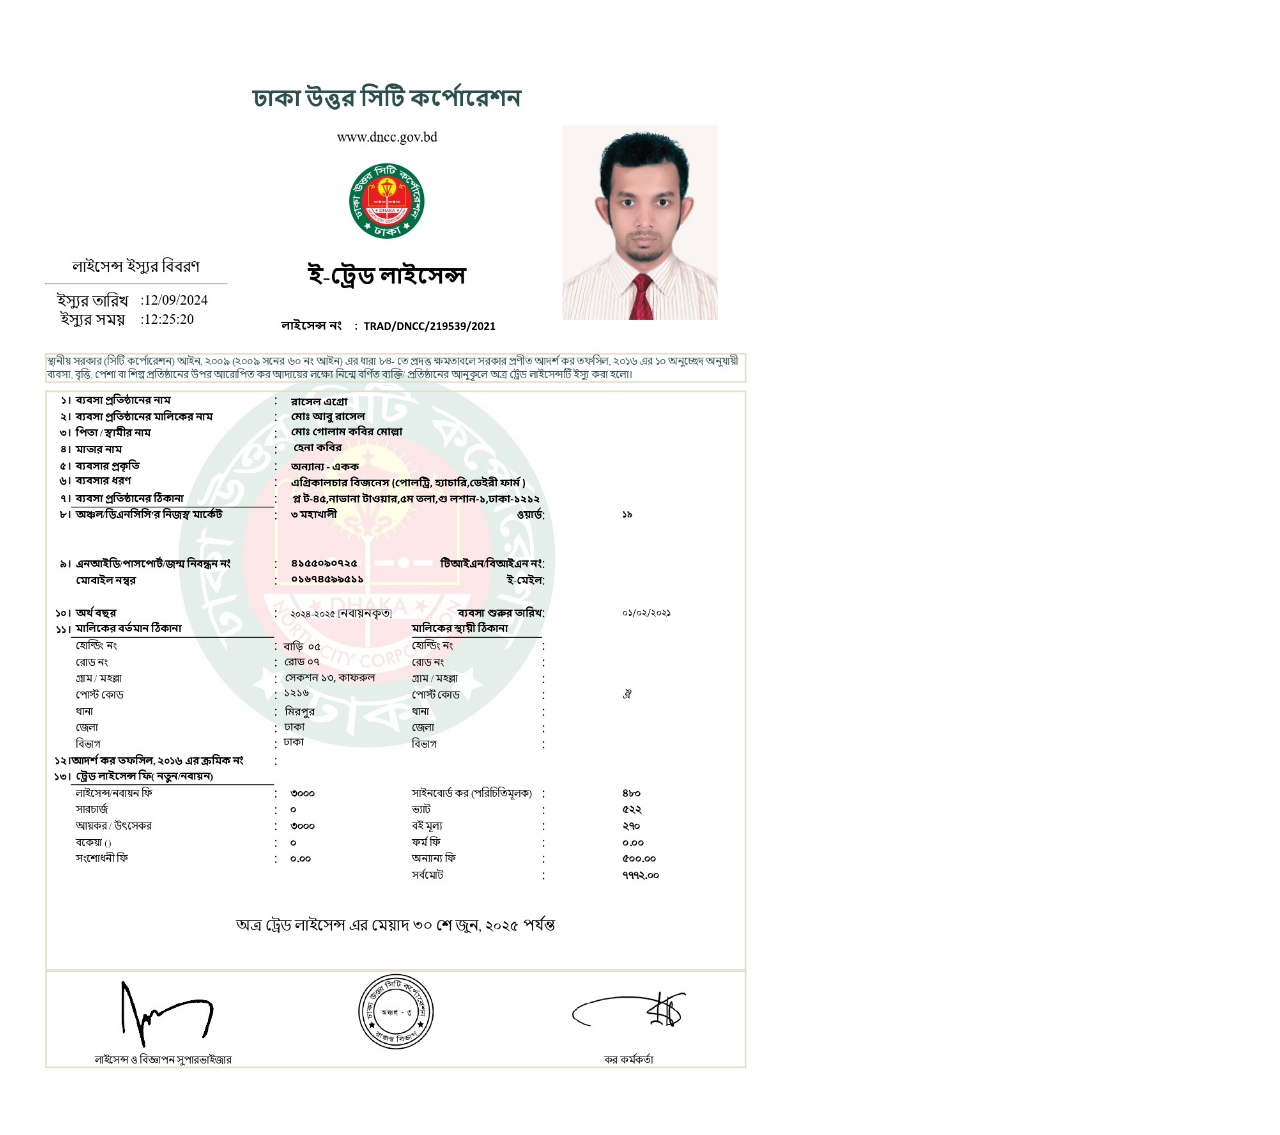
